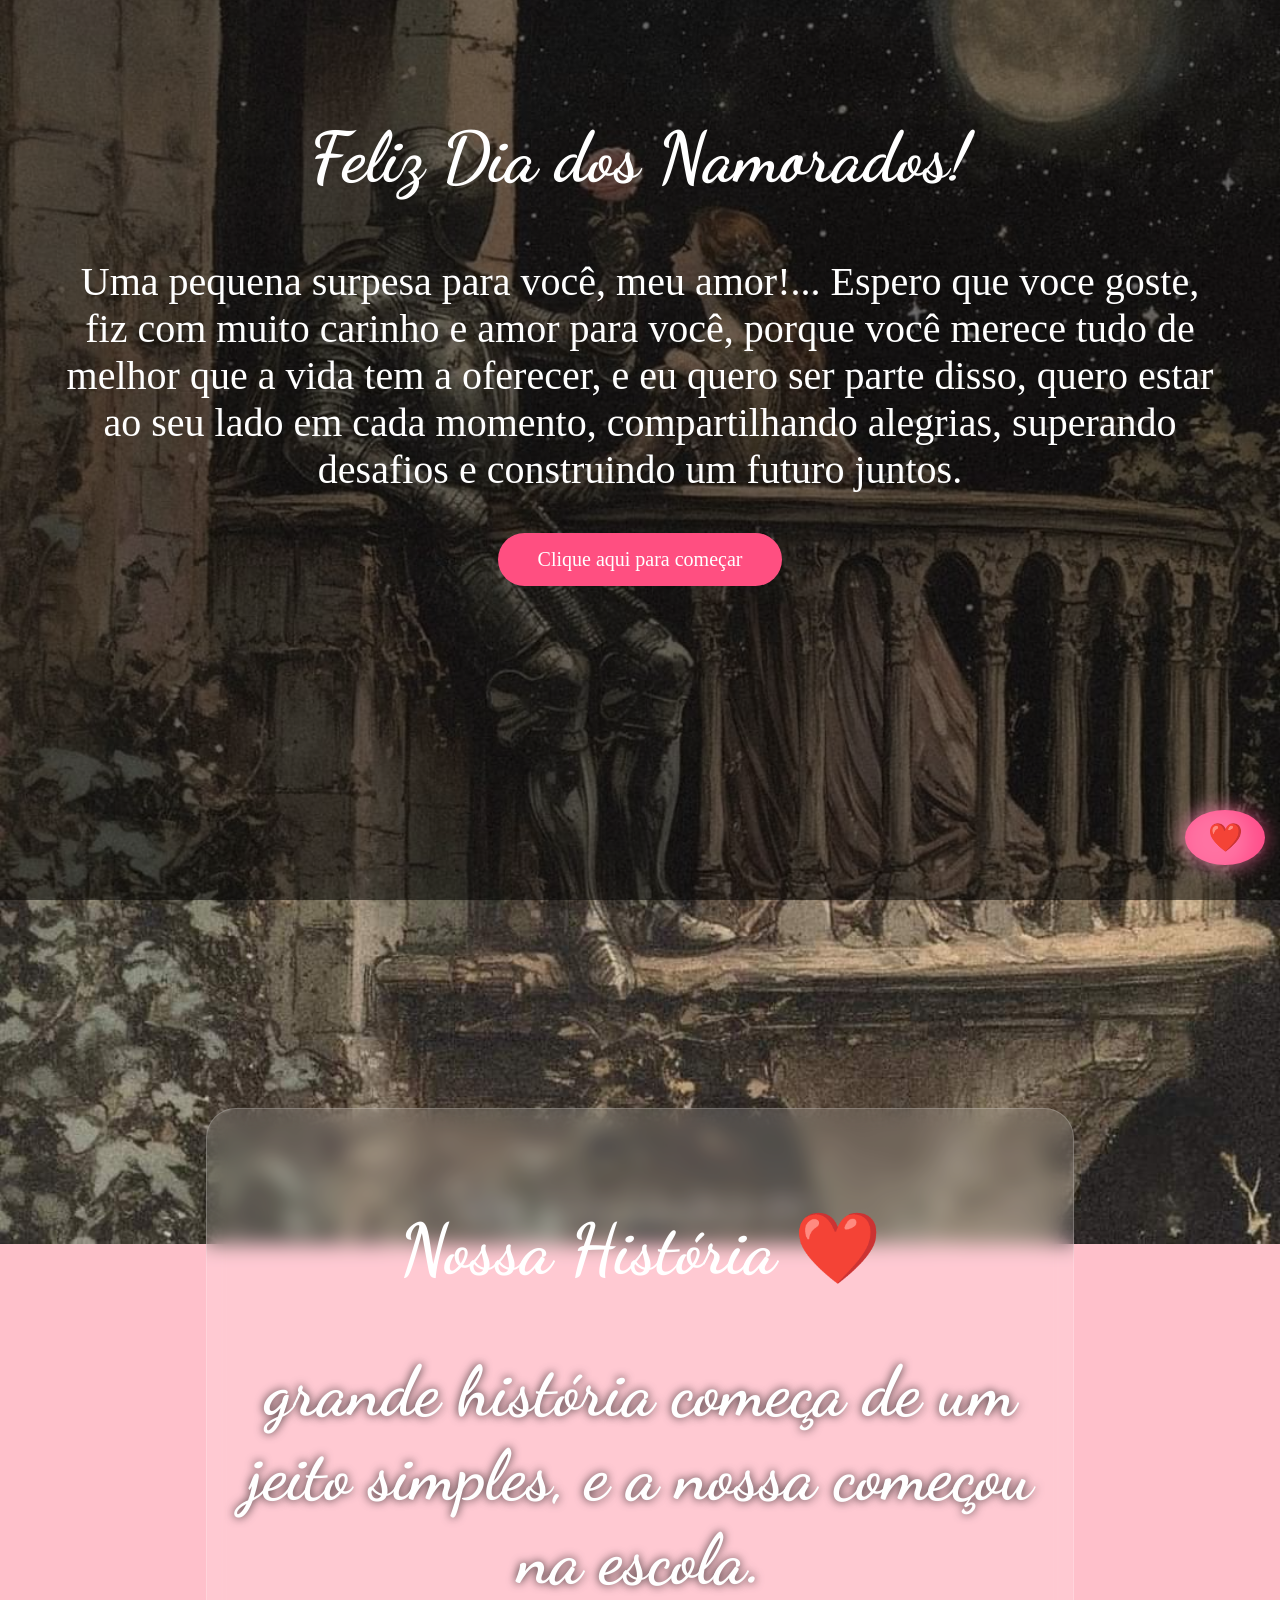
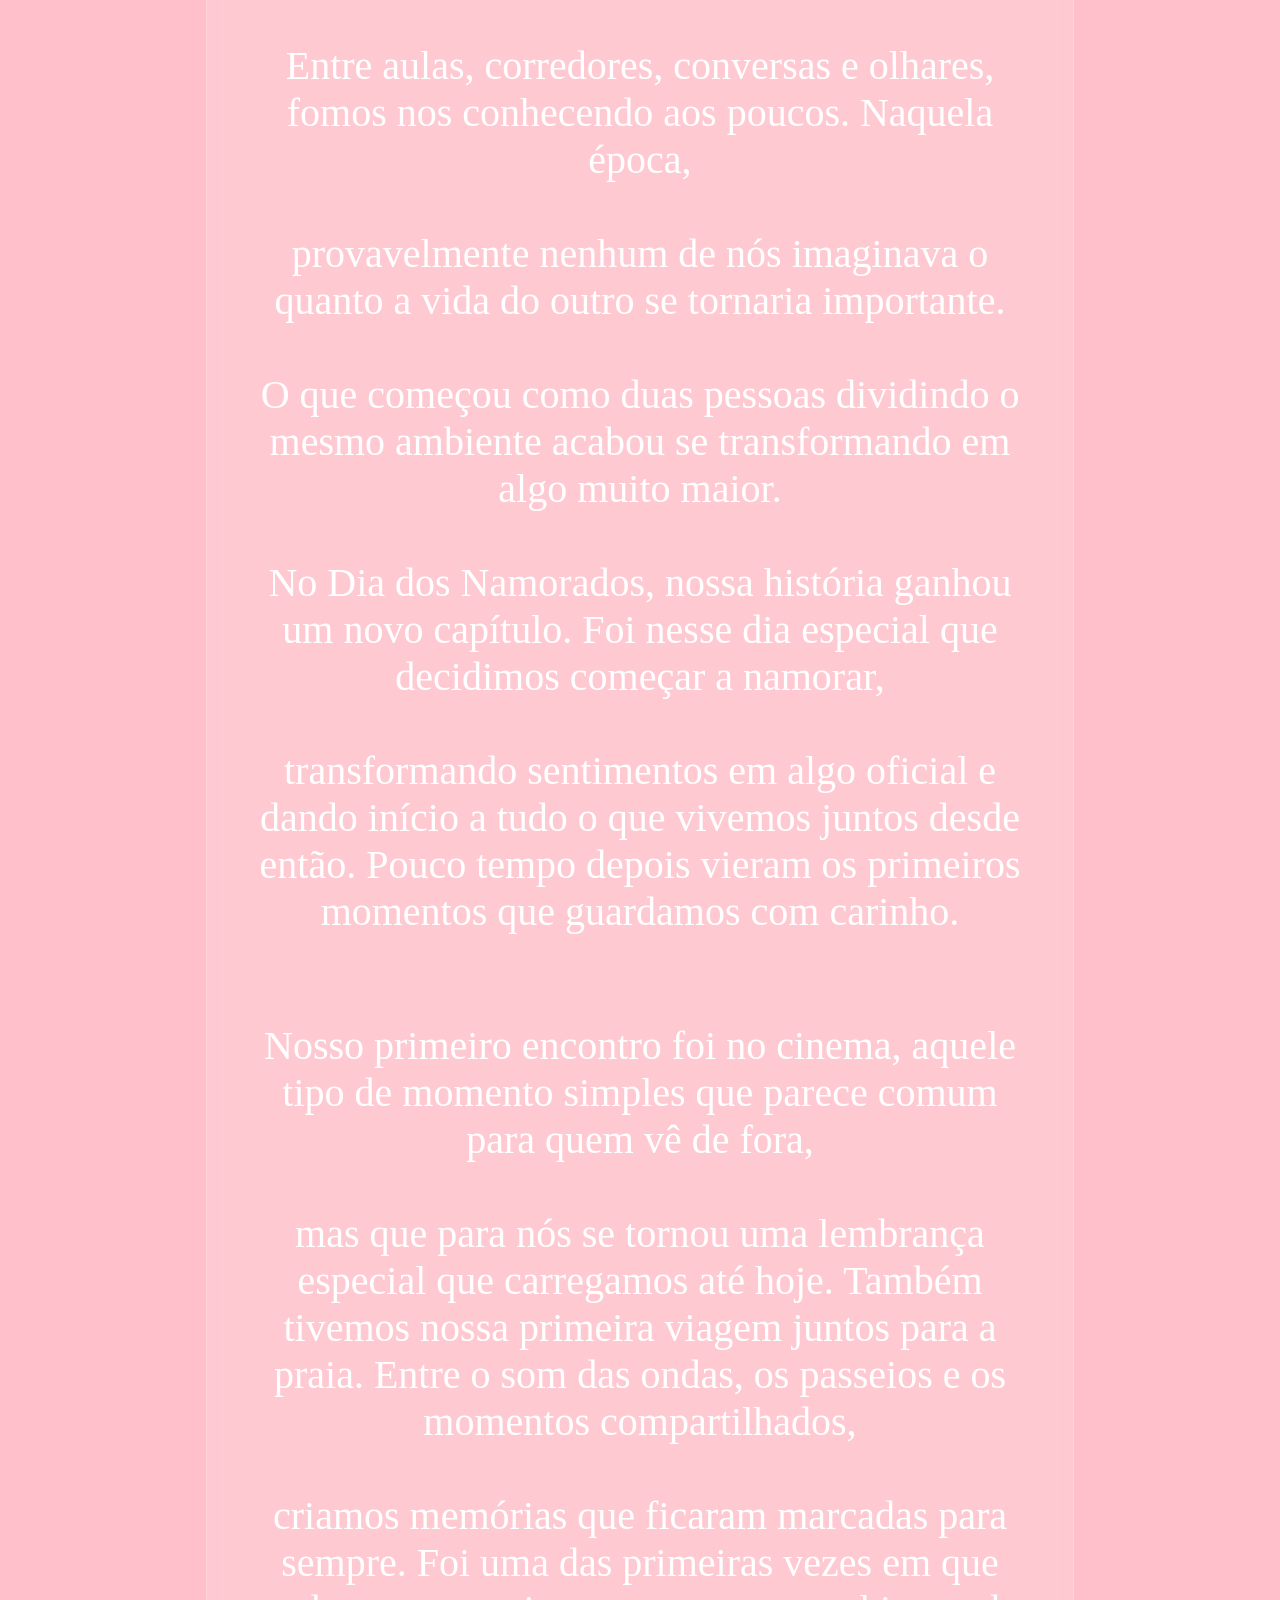
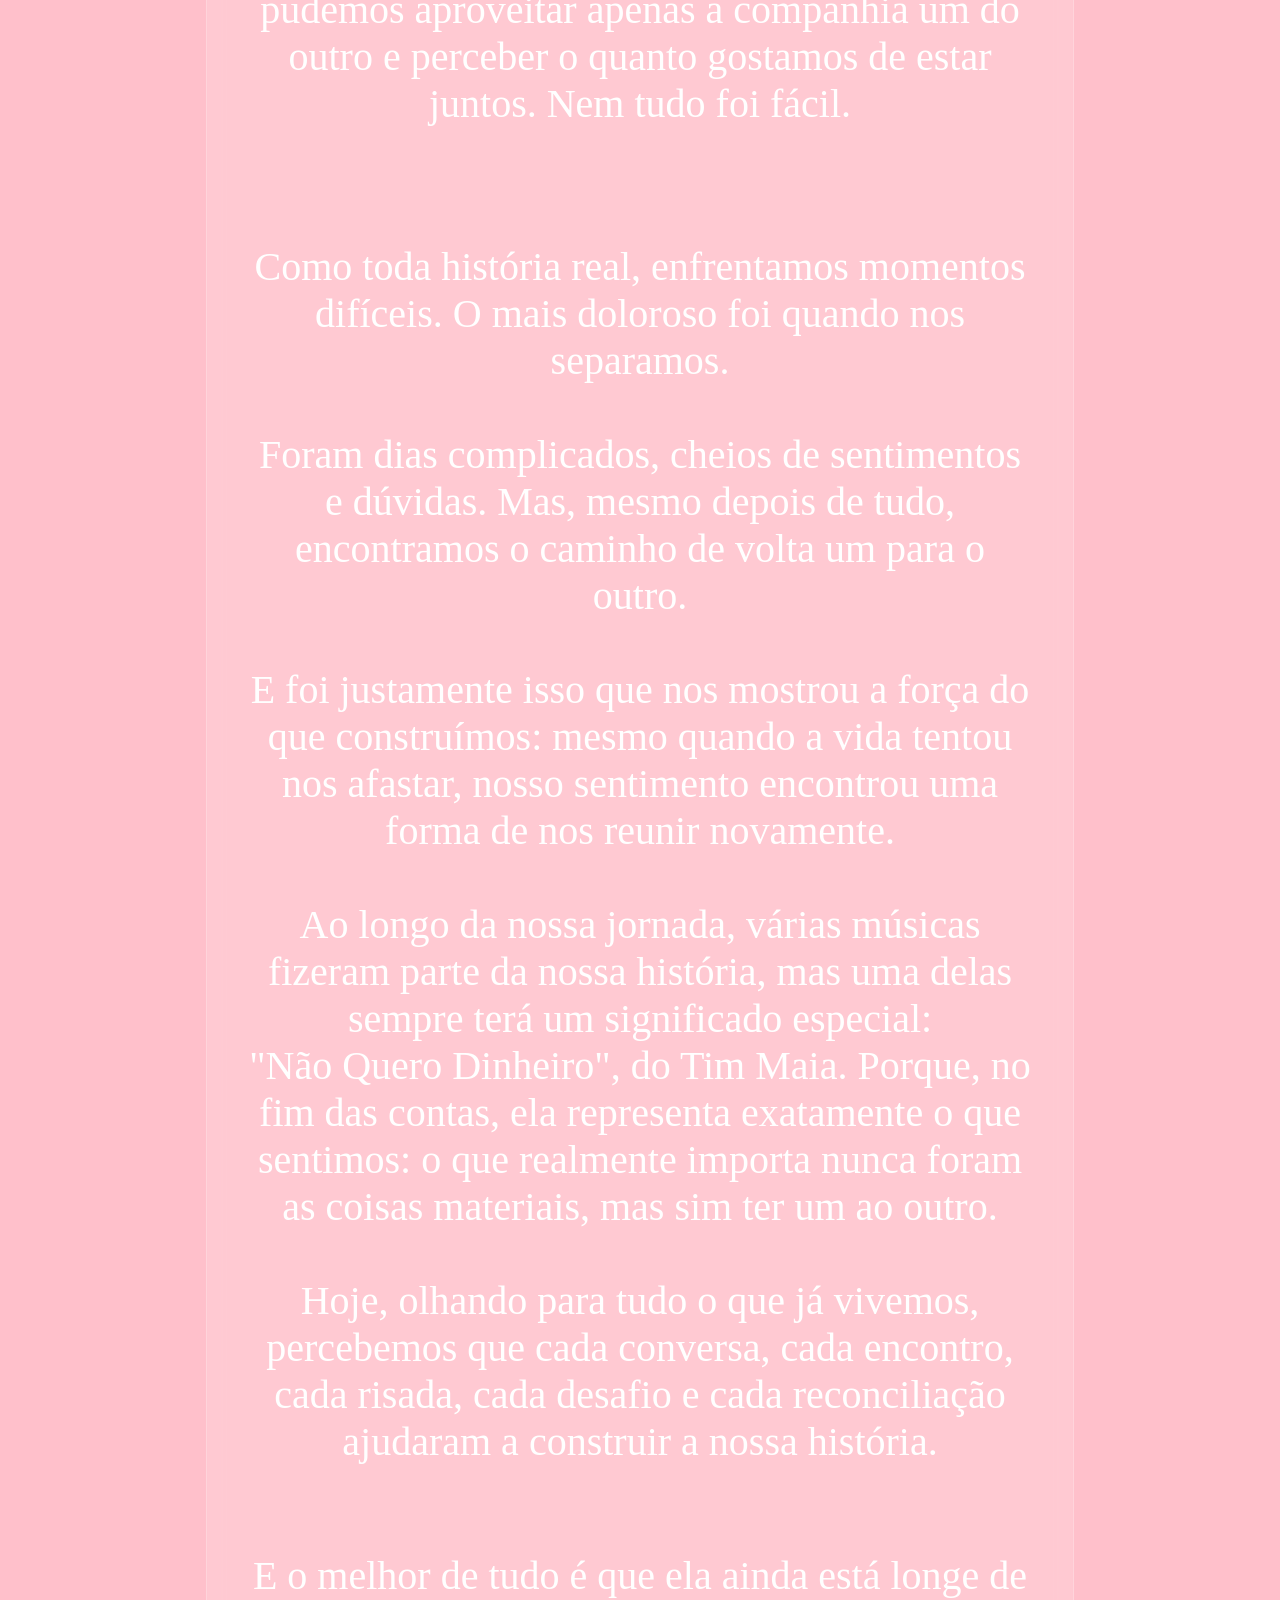
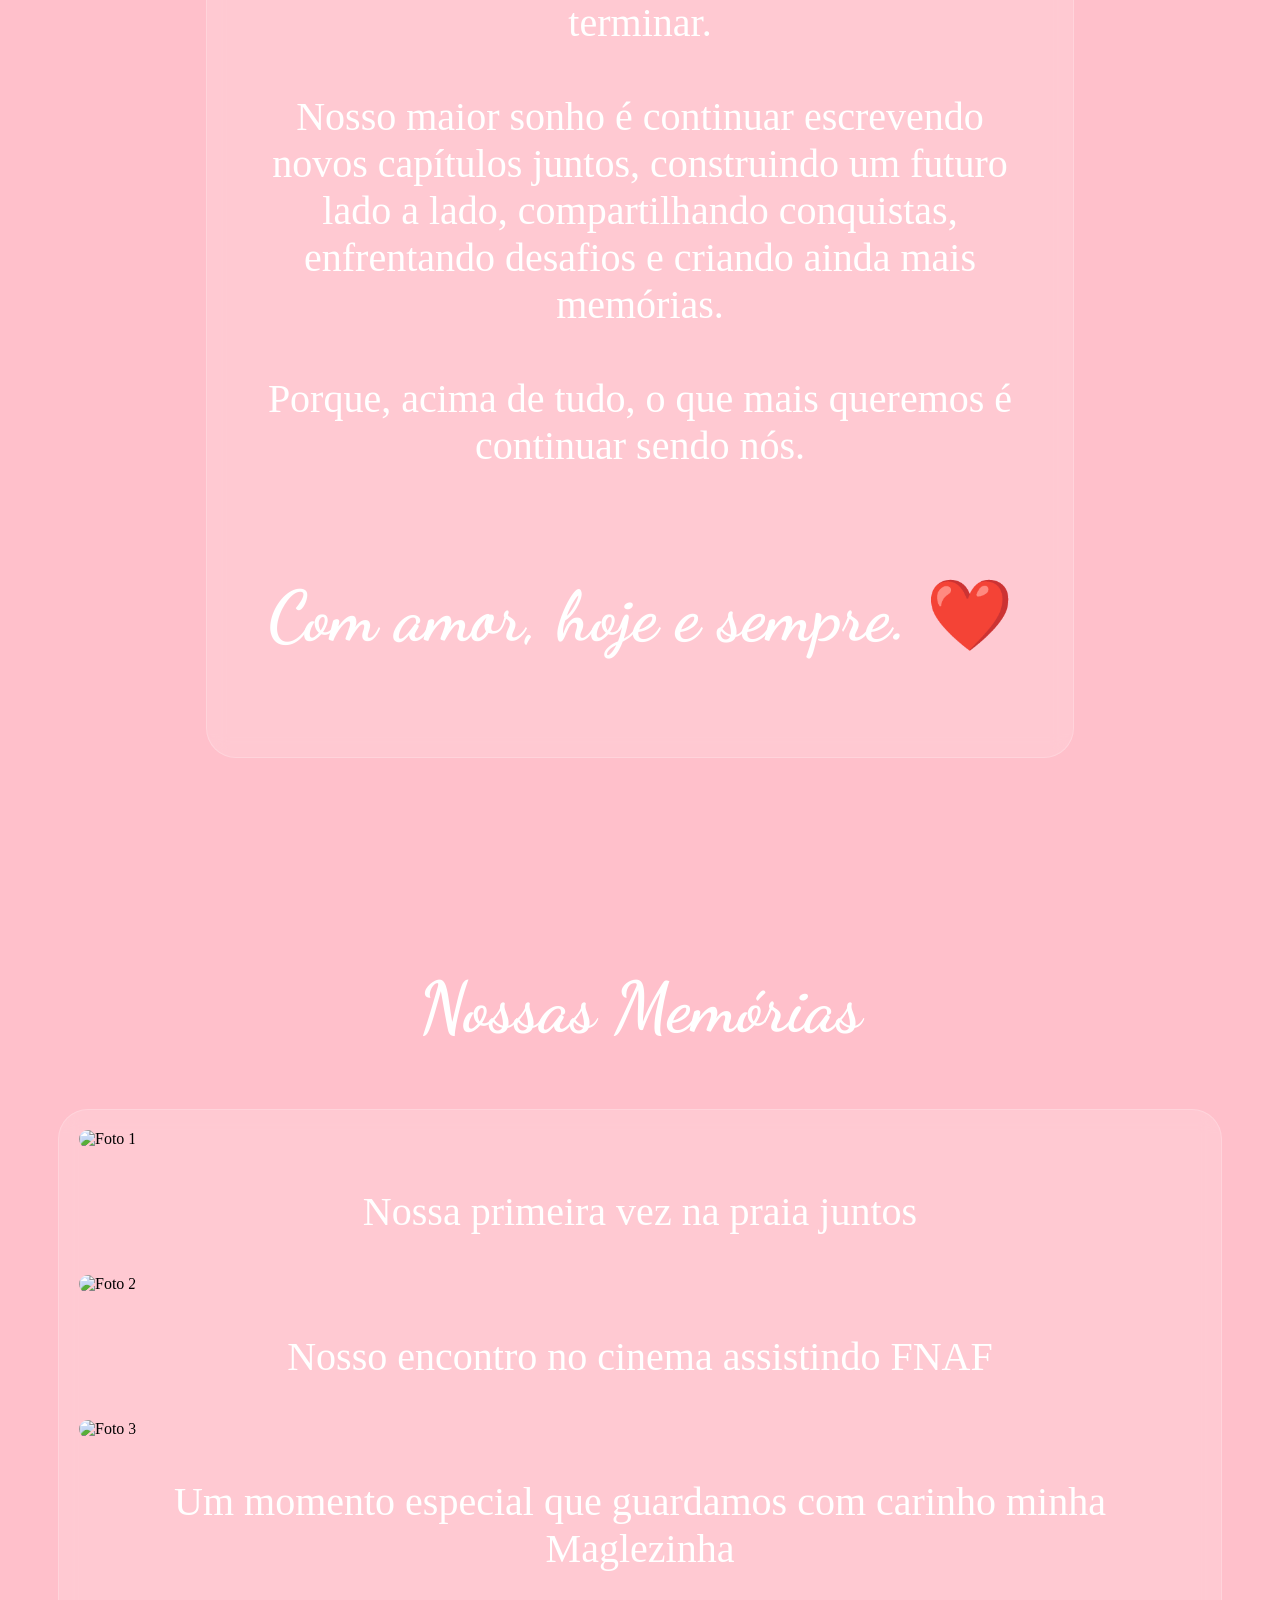
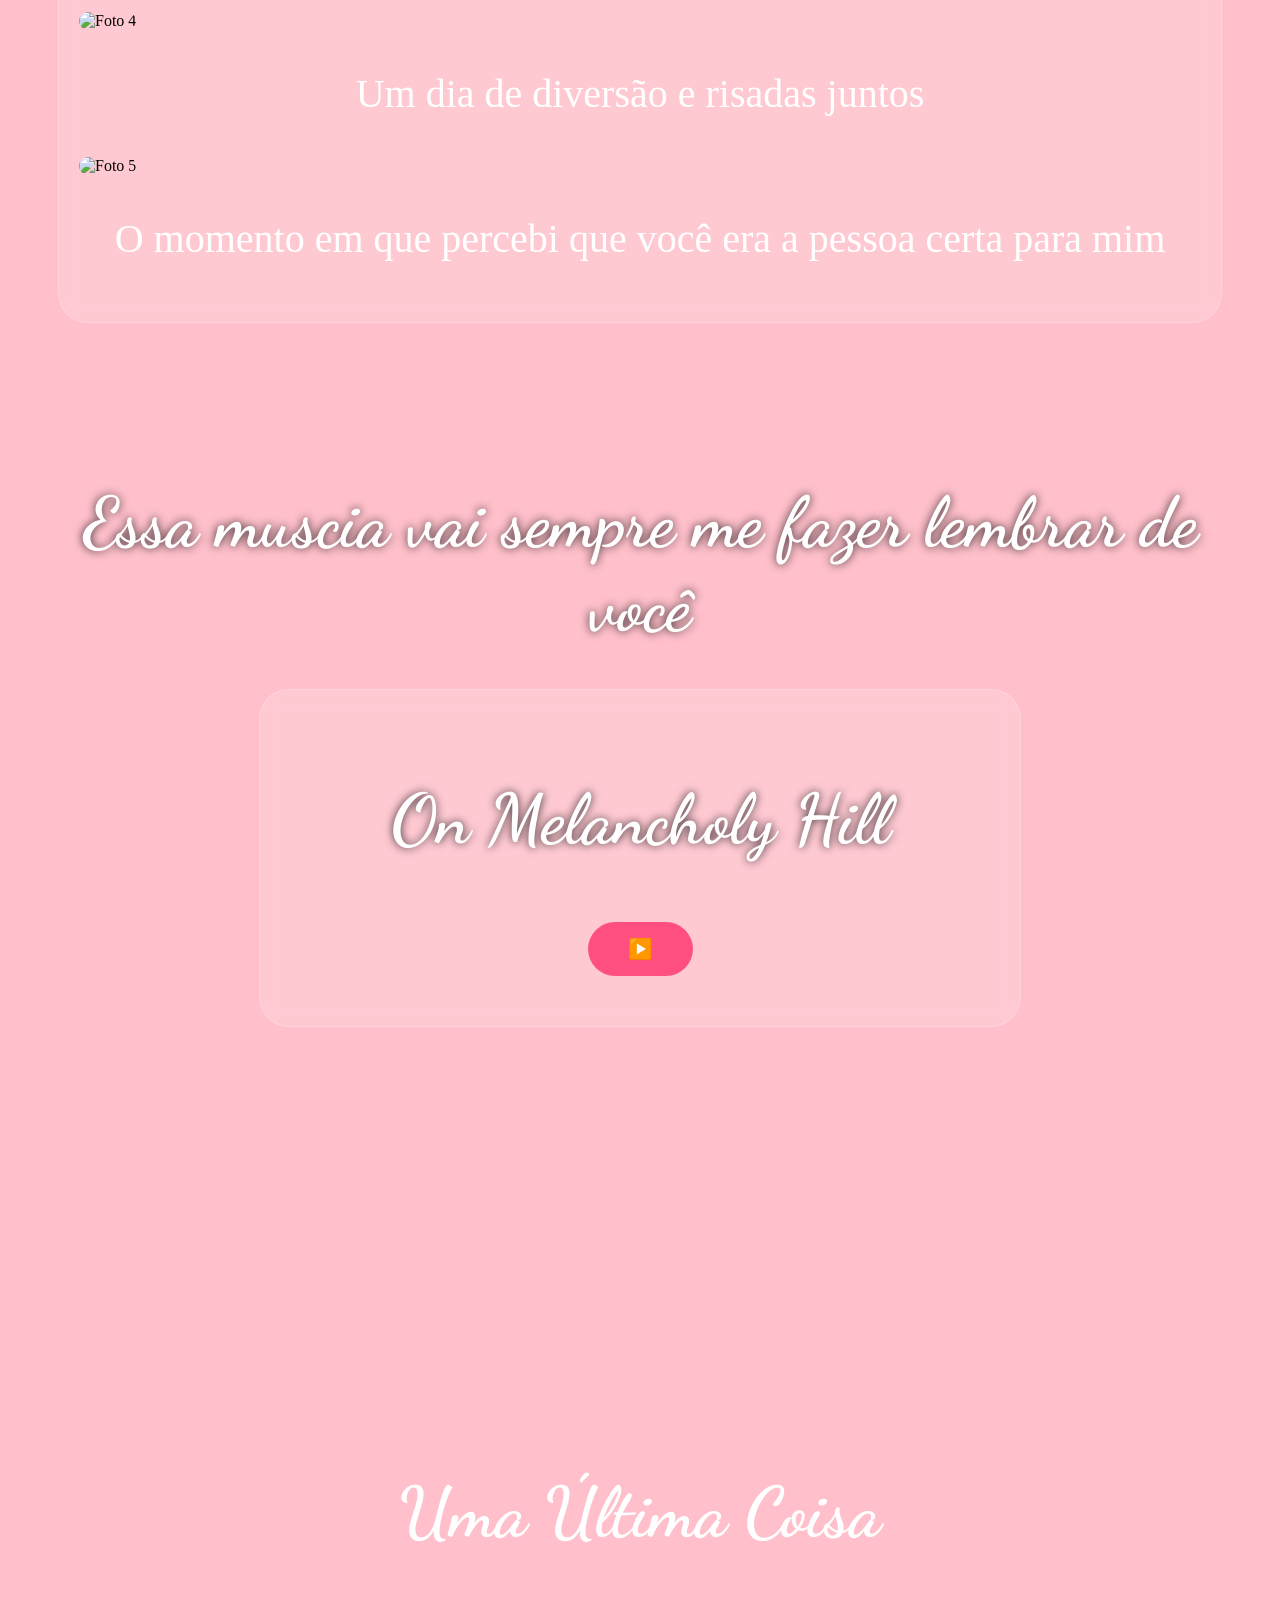
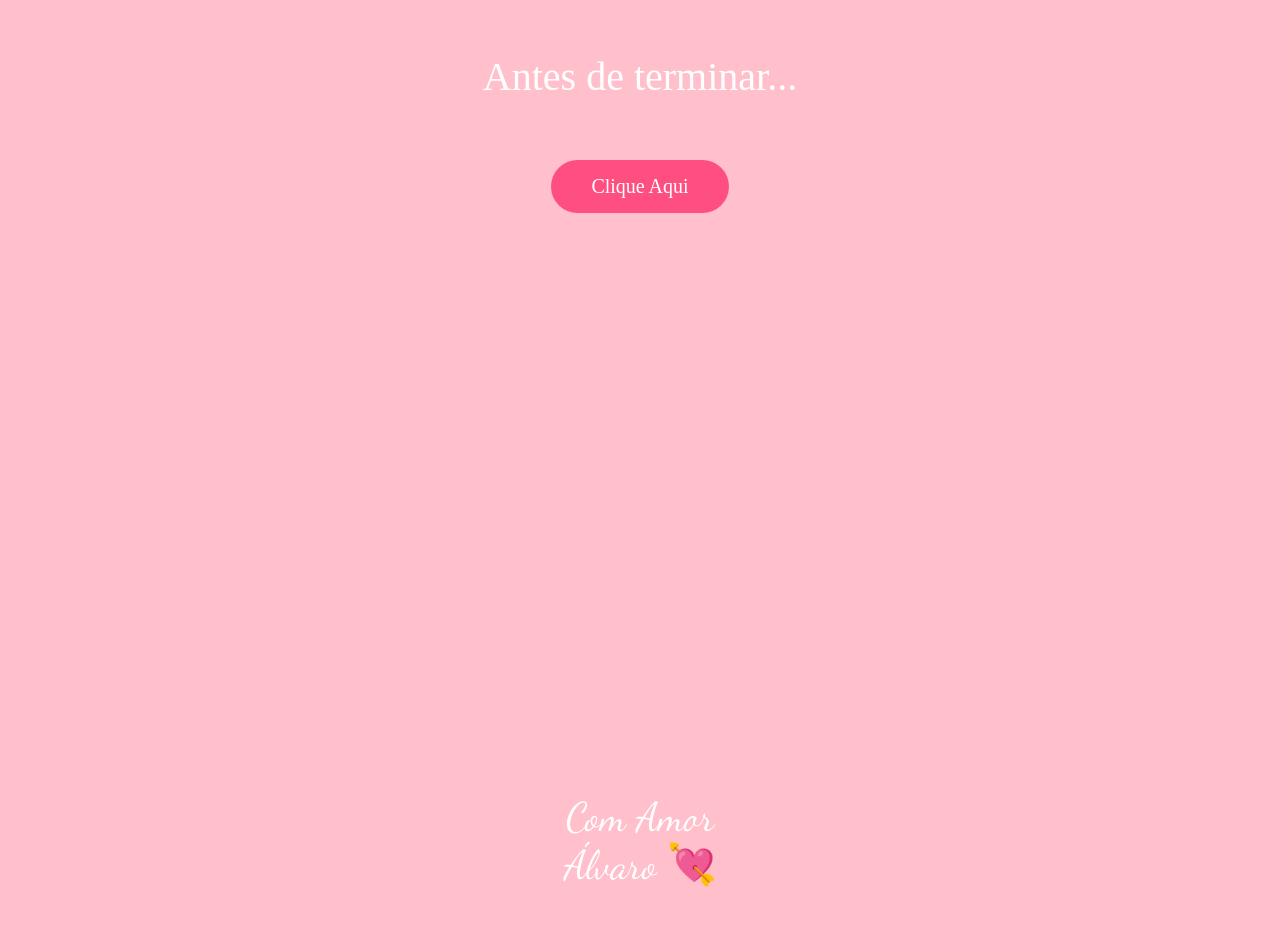
==== index.html @ fc3131b3 "Primeira versão do site" ====
<!DOCTYPE html>
<html lang="pt-BR">
<head>
  <meta charset="UTF-8">
  <meta name="viewport" content="width=device-width, initial-scale=1.0">

  <title>Dia dos Namorados</title>
  <link rel="stylesheet" href="style.css">
  <link href="https://fonts.googleapis.com/css2?family=Dancing+Script:wght@400..700&display=swap" rel="stylesheet">
</head>
<body>
  
  <audio id="musicaPrincipal" loop> 
  <source src="Musicas/Não Quero Dinheiro.mp3" type="audio/mpeg">
</audio>
<section id = "inicio">
  <h1>Feliz Dia dos Namorados!</h1>
  <p>Uma pequena surpesa para você, meu amor!... Espero que voce goste,
     fiz com muito carinho e amor para você, porque você merece tudo de melhor que a vida tem a oferecer,
     e eu quero ser parte disso, quero estar ao seu lado em cada momento, 
    compartilhando alegrias, superando desafios e construindo um futuro juntos.  </p>
    <button onclick = "irHistoria()">Clique aqui para começar</button>

</section>
<section id="historia">
  <div class="caixa-historia">
    <h1>Nossa História ❤️</h1>
    <h2>grande história começa de um jeito simples, e a nossa começou na escola.</h2> 

<p>Entre aulas, corredores, conversas e olhares, fomos nos conhecendo aos poucos. Naquela época,<br><br>
provavelmente nenhum de nós imaginava o quanto a vida do outro se tornaria importante.<br><br>
O que começou como duas pessoas dividindo o mesmo ambiente acabou se transformando em algo muito maior.<br><br>
No Dia dos Namorados, nossa história ganhou um novo capítulo. Foi nesse dia especial que decidimos começar a namorar, <br><br>
transformando sentimentos em algo oficial e dando início a tudo o que vivemos juntos desde então.
Pouco tempo depois vieram os primeiros momentos que guardamos com carinho.<br><br></p>
<p>Nosso primeiro encontro foi no cinema, aquele tipo de momento simples que parece comum para quem vê de fora,<br><br>
mas que para nós se tornou uma lembrança especial que carregamos até hoje.
Também tivemos nossa primeira viagem juntos para a praia. Entre o som das ondas, os passeios e os momentos compartilhados,<br><br>
criamos memórias que ficaram marcadas para sempre. Foi uma das primeiras vezes em que pudemos aproveitar apenas a companhia um do outro e perceber o quanto gostamos de estar juntos.
Nem tudo foi fácil.</p><br><br>
<p>Como toda história real, enfrentamos momentos difíceis. O mais doloroso foi quando nos separamos.<br><br>
Foram dias complicados, cheios de sentimentos e dúvidas. Mas, mesmo depois de tudo, encontramos o caminho de volta um para o outro.<br><br>
E foi justamente isso que nos mostrou a força do que construímos: mesmo quando a vida tentou nos afastar, nosso sentimento encontrou uma forma de nos reunir novamente.<br><br>
Ao longo da nossa jornada, várias músicas fizeram parte da nossa história, mas uma delas sempre terá um significado especial:<br>
"Não Quero Dinheiro", do Tim Maia. Porque, no fim das contas, ela representa exatamente o que sentimos: o que realmente importa nunca foram as coisas materiais, mas sim ter um ao outro.<br><br>
Hoje, olhando para tudo o que já vivemos, percebemos que cada conversa, cada encontro, cada risada, cada desafio e cada reconciliação ajudaram a construir a nossa história.<br><br></p>
<p>
    E o melhor de tudo é que ela ainda está longe de terminar.<br><br>
Nosso maior sonho é continuar escrevendo novos capítulos juntos, construindo um futuro lado a lado, compartilhando conquistas, enfrentando desafios e criando ainda mais memórias.<br><br>
Porque, acima de tudo, o que mais queremos é continuar sendo nós.<br><br>
</p>

<h1>Com amor, hoje e sempre. ❤️</h1>
</div>
</section>
<section id="galeria">
      <h1>Nossas Memórias</h1>
    <div class="foto">
        
        <img src="Fotos/fotos (24).jpg" alt="Foto 1">
        <p>Nossa primeira vez na praia juntos</p>
        <img src="Fotos/fotos (8).jpg" alt="Foto 2">
        <p>Nosso encontro no cinema assistindo FNAF</p>
        <img src="Fotos/fotos (2).jpg" alt="Foto 3">
        <p>Um momento especial que guardamos com carinho minha Maglezinha</p>
        <img src="Fotos/fotos (15).jpg" alt="Foto 4">
        <p>Um dia de diversão e risadas juntos</p>
        <img src="Fotos/fotos (11).jpg" alt="Foto 5">
        <p>O momento em que percebi que você era a pessoa certa para mim</p>
    </div>
</section>
<section id="musicas">
  <div class="musicas">
    
<h2>Essa muscia vai sempre me fazer lembrar de você</h2>
<div class="player">
  <h2>On Melancholy Hill</h2>

  <audio id = "musicaSecundaria">
    <source src="Musicas/On Melancholy Hill .mp3" type = "audio/mpeg">
  </audio>
  <button onclick="playPause()"
  id="btn">▶️</button>

  </div>
</section>
<section id = "surpresa">
  <h1>Uma Última Coisa</h1>
  <p>Antes de terminar...</p>
  <button onclick="MostrarCarta()">Clique Aqui
  </button>
  <div id="carta" style="display:none;">
    <div id="foto">
      <img src="Fotos/fotos (20).jpg" alt="Foto Especial">
    </div>
    <h2>Para o amor da minha vida ❤️</h2>
   <p id = "textoDigitando"></p>
  </div>
</section>
<button id = "voltarTopo" onclick="voltarAoTopo()">
  ❤️
</button>
<p class="assinatura">
  Com Amor<br>
  Álvaro 💘
</p>




























 <script>

function playPause(){

  const principal =
        document.getElementById("musicaPrincipal");

    const audio =
        document.getElementById("musicaSecundaria");

    const btn =
        document.getElementById("btn");

    if(audio.paused){
      principal.pause();
      audio.currentTime = 0;
      audio.play();
      btn.innerHTML = "⏸";
    }

    else{

      audio.pause();
      principal.play();
      btn.innerHTML = "▶";

    

    }
  }
document
.getElementById("musicaSecundaria")
.addEventListener("ended", function(){

    document
    .getElementById("musicaPrincipal")
    .play();

    document
    .getElementById("btn")
    .innerHTML = "▶";

});

function MostrarCarta() {
 document.getElementById("carta").style.display ="block";
 escreverTexto()
}
function irHistoria() {
  document.getElementById("historia").scrollIntoView({ behavior: 'smooth' });
  document.getElementById('musicaPrincipal').play();
}

function voltarAoTopo()
{
  window.scrollTo({
    top:0,
    bahavior:"smooth"
  });
}

const mensagem = `
Eu te amo mais do que palavras podem expressar,

e sou grato por cada momento que compartilhamos juntos.

Você é a melhor coisa que já me aconteceu,

e eu mal posso esperar para continuar construindo nossa história juntos.

Feliz Dia dos Namorados, meu amor! ❤️

E se eu pudesse escolher novamente,

eu escolheria você todas as vezes. ❤️
`;

function escreverTexto()
{
  const texto = document.getElementById("textoDigitando");
  texto.innerHTML = "";

  let i = 0;
  const efeito = setInterval(() =>
  {
    texto.innerHTML += mensagem.charAt(i);
    i++
    if(i >= mensagem.length)
    {
      clearInterval(efeito)
    }
  }, 70);
}

</script>


</body>
</html>
---- style.css ----
body
{
    background-color: pink;
    background-image: linear-gradient(rgba(0,0,0,0.55),rgba(0,0,0,0.55)), url("Fotos/fundo.jpg");
    background-size:cover;
    background-position: center;
    background-repeat: no-repeat;
    background-attachment: fixed;
    min-height: 100vh;
    display: flex;
    justify-content: center;
    align-items: center;
    flex-direction: column;
     overflow-x: hidden;
    
    
}
h1
{
    color: rgb(255, 255, 255);
  font-size: 60px;
  text-align: center;
   font-family: "Dancing Script", cursive;
    font-size: 70px;

}
h2
{
    color: rgb(255, 255, 255);
  font-size: 50px;
  text-align: center;
  margin-bottom: 40px;
  text-shadow: 0 0 10px rgba(0, 0, 0, 0.8);
       font-family: "Dancing Script", cursive;
    font-size: 70px;

}
p
{
      color: rgb(255, 255, 255);
  font-size: 40px;
  text-align: center; 
       font-family: Georgia, serif;

}
button
{
    padding: 15px 40px;
    border: none;
    border-radius: 30px;
    background:#ff4f81;
    color: white;
    font-size: 20px;
    cursor: pointer;
     font-family: "Pacifico", cursive;
}
button:hover
{
    transform: scale(1.1);
}
.galeria
{
display: flex;
flex-wrap: wrap;
justify-content: center;
gap: 30px;
}
.foto
{
background:rgba(255, 255, 255, 0.15);
backdrop-filter: blur(10px);
-webkit-backdrop-filter: blur(10px);
padding: 20px;
border-radius: 30px;
border: 1px solid rgba(255, 255, 255, 0.2);
box-shadow: 0 8px 32px rgba (255, 255, 255, 0.2);
}
.foto img
{
width: 100%;
border-radius: 35px;
transition: 0.3s;
}
.foto:hover
{
    transition: 0.7s;
    background:rgba(255, 255, 255, 0.25);
}
section
{
min-height: 100vh;
padding: 50px;
}
.player
{
    display: flex;
    flex-direction: column;
    align-items: center;
    width: 80%;
    max-width: 700px;
    margin: 0 auto;
    padding: 30px;
    border-radius: 30px;
    background:rgba(255, 255, 255, 0.15);
    backdrop-filter: blur(10px);
    border: 1px solid rgba(255, 255, 255, 0.2);
    text-align: center;
}
.player button {
    margin-top: 20px;
}
#carta
{
    margin-top: 30px;
    padding: 40px;
    width: 80%;
    max-width: 900px;
    background:rgba(255, 255, 255, 0.15);
    backdrop-filter: blur(10px);
    border: 1px solid rgba(255, 255, 255, 0.2);
}
#foto img
{
    width: 100%;
    height: auto;
    border-radius: 20px;
display: flex;
justify-content: center;
margin-bottom: 30px;
}
#foto
{
object-fit: cover;
border-radius: 20px;
box-shadow: 0 8px 25px rgba(0, 0, 0, 0.4);
}
#surpresa
{
    display: flex;
    flex-direction: column;
    align-items: center;
    width: 80%;
   max-width: 900px;
   padding: 40px;
   border-radius: 30px;
}
#surpresa button
{
    margin-top: 20px;
}
button
{
   display:block;
   margin: 20px auto;
   padding:15px 40px;
   border:none;
   border-radius:30px;
   cursor:pointer;
}
#carta
{
    text-align: center;
  
}

.caixa-historia
{
   width: 80%;
   max-width: 900px;
   padding: 40px;
   border-radius: 30px;
   background:rgba(255, 255, 255, 0.15);
   backdrop-filter: blur(10px);
    border: 1px solid rgba(255, 255, 255, 0.2);
    text-align: center;
    margin: 50px auto;
}
#carta p
{
    font-size: 22px;
    line-height: 1.8;
    word-break: normal;
}

#voltarTopo{
 position: fixed;

    right: 15px;
    bottom: 15px;

    width: 55px;
    height: 55px;

    display: flex;
    justify-content: center;
    align-items: center;

    border: none;
    border-radius: 50%;

    background: #ff4f8b;

    color: white;

    font-size: 28px;

    cursor: pointer;

    z-index: 9999;

    box-shadow: 0 0 20px rgba(255,79,139,.7);

    transition: all .3s ease;

    animation: flutuar 2s ease-in-out infinite;
}
#voltarTopo:hover
{
    transform: scale(1.15);
    box-shadow: 0 0 35px rgba(255,79, 139, 0.9);
}
#voltarTopo::before
{
    content:"";
    position: absolute;
    top: -5px;
    left: -5px;
    width: 70px;
    height: 70px;
    inset: -5px;
    border-radius: 50%;
    background: rgba(255, 255, 255, 0.2);
    filter: blur(10px);
    animation: pulse 2s infinite;
    overflow: visible;
    z-index: -1;
}

.assinatura
{
    margin-top: 40px;
    font-size: -32px;
    font-family: 'Dancing Script', cursive;
}
















@keyframes flutuar
{
0%
{
    transform:translateY(0px);
}    
50%
{
transform:translateY(-8px) ;
}
100%
{
    transform: translateY(0px);
}
}
@keyframes pulse 
{
    0%
    {
        transform: scale(1);
        opacity: 0.7;
    }
    100%
    {
        transform: scale(1.6);
        opacity: 0;
    }
}
@media (max-width: 768px) 
{
 #voltarTopo
 {
    width: 50px;
    height: 50px;
    font-size: 22px;
    right: 10px;
    bottom: 10px;
 }   
}
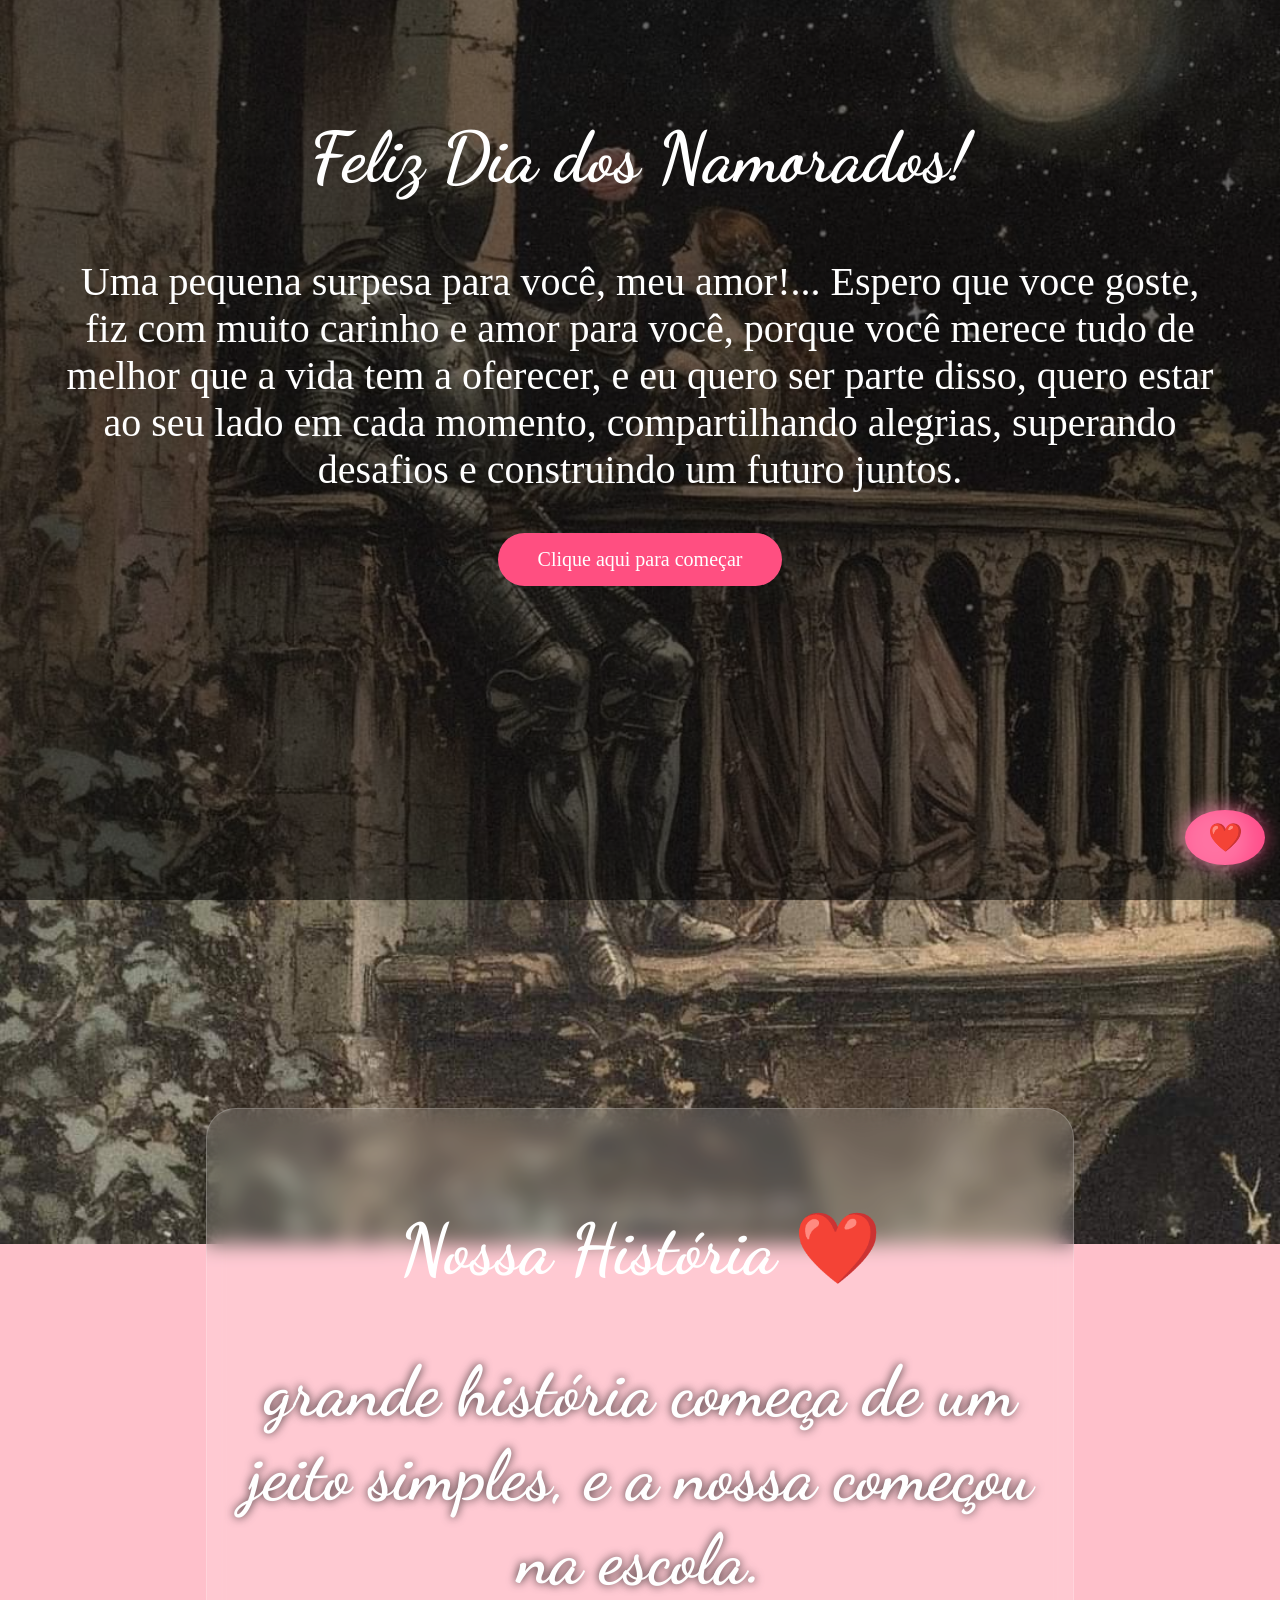
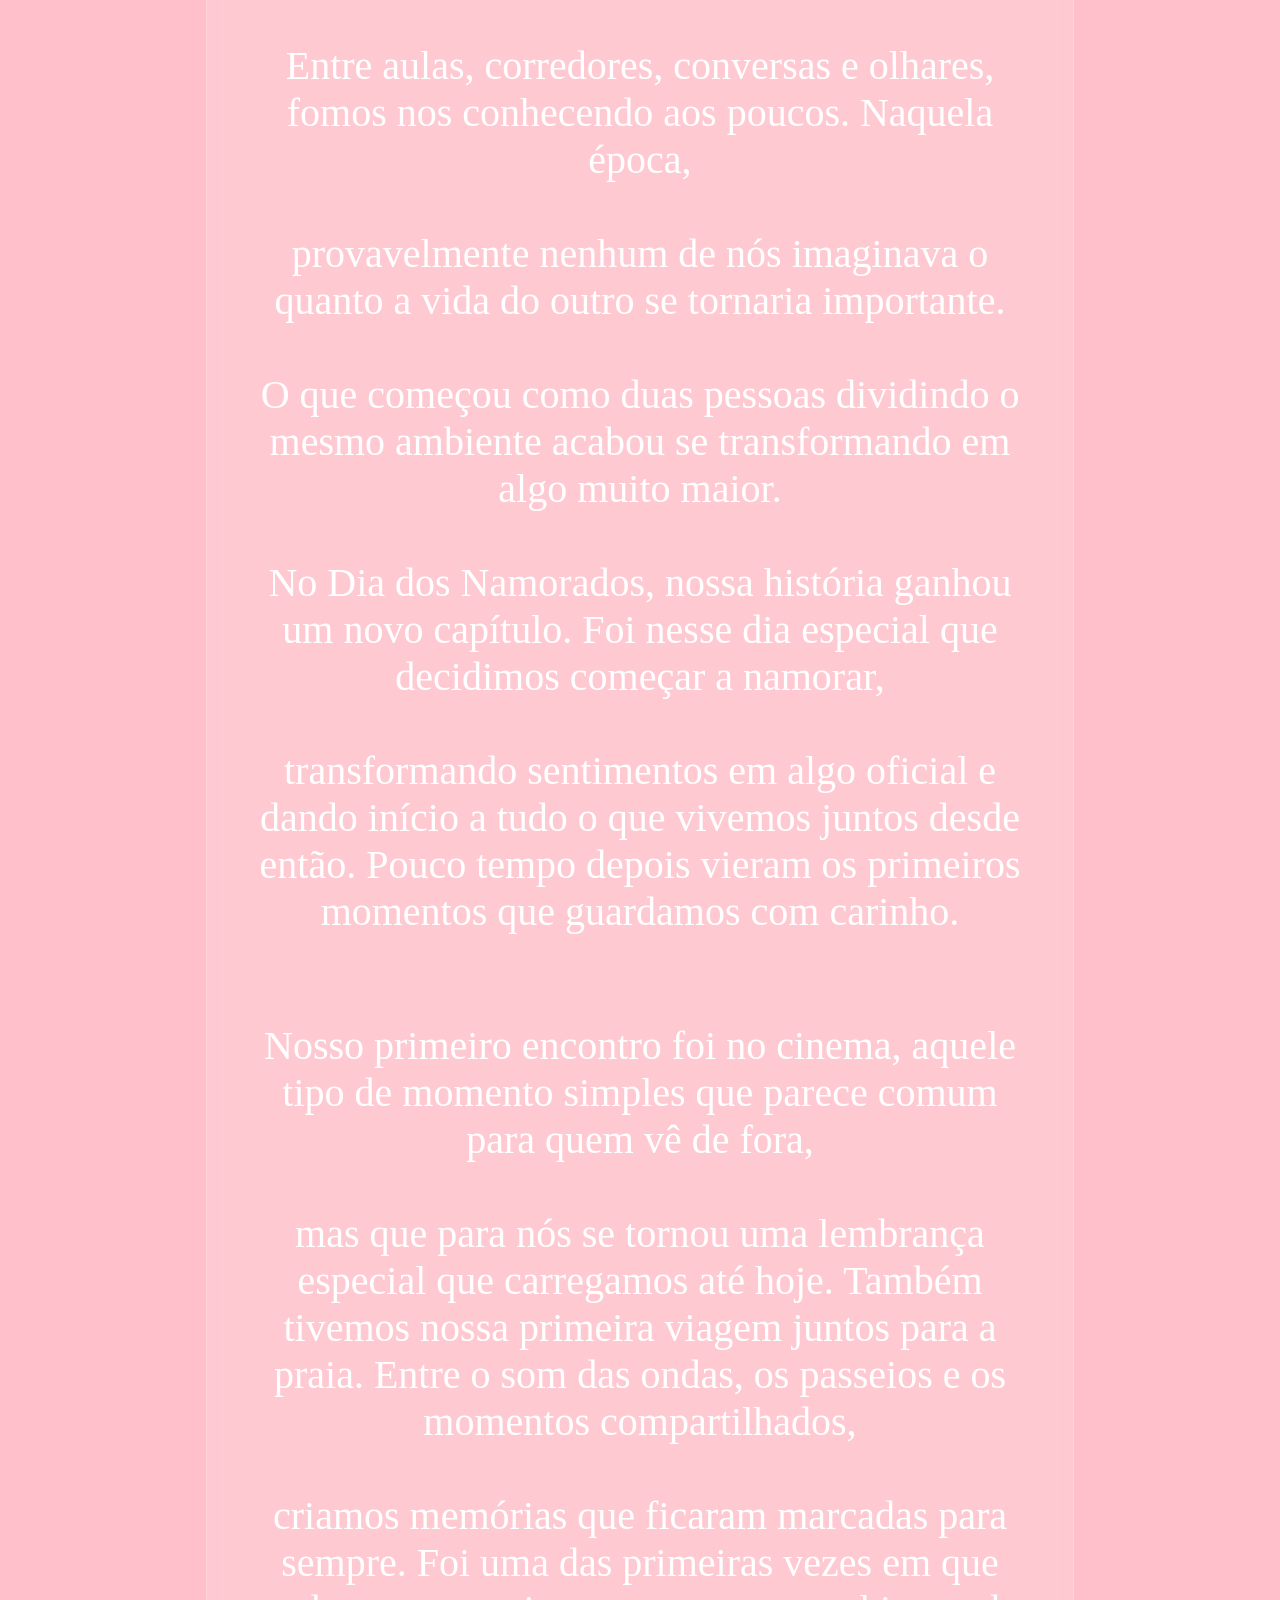
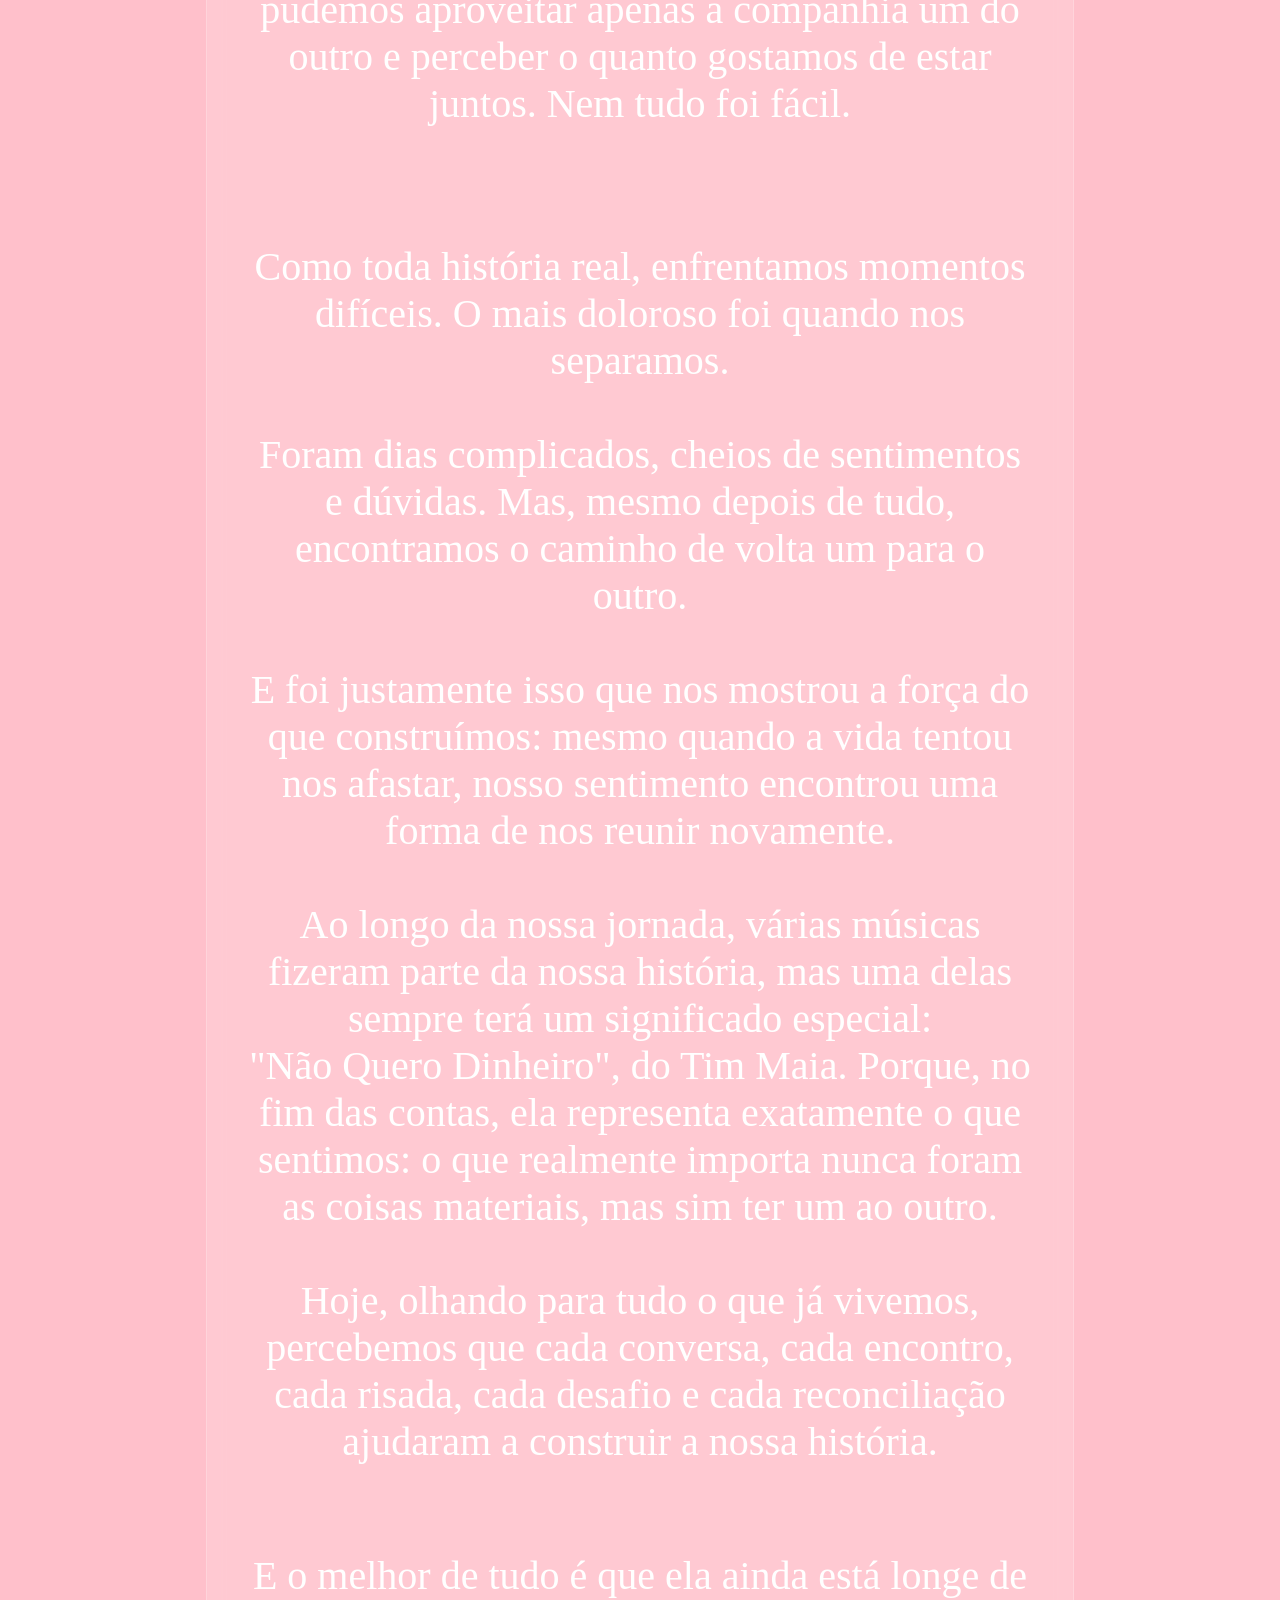
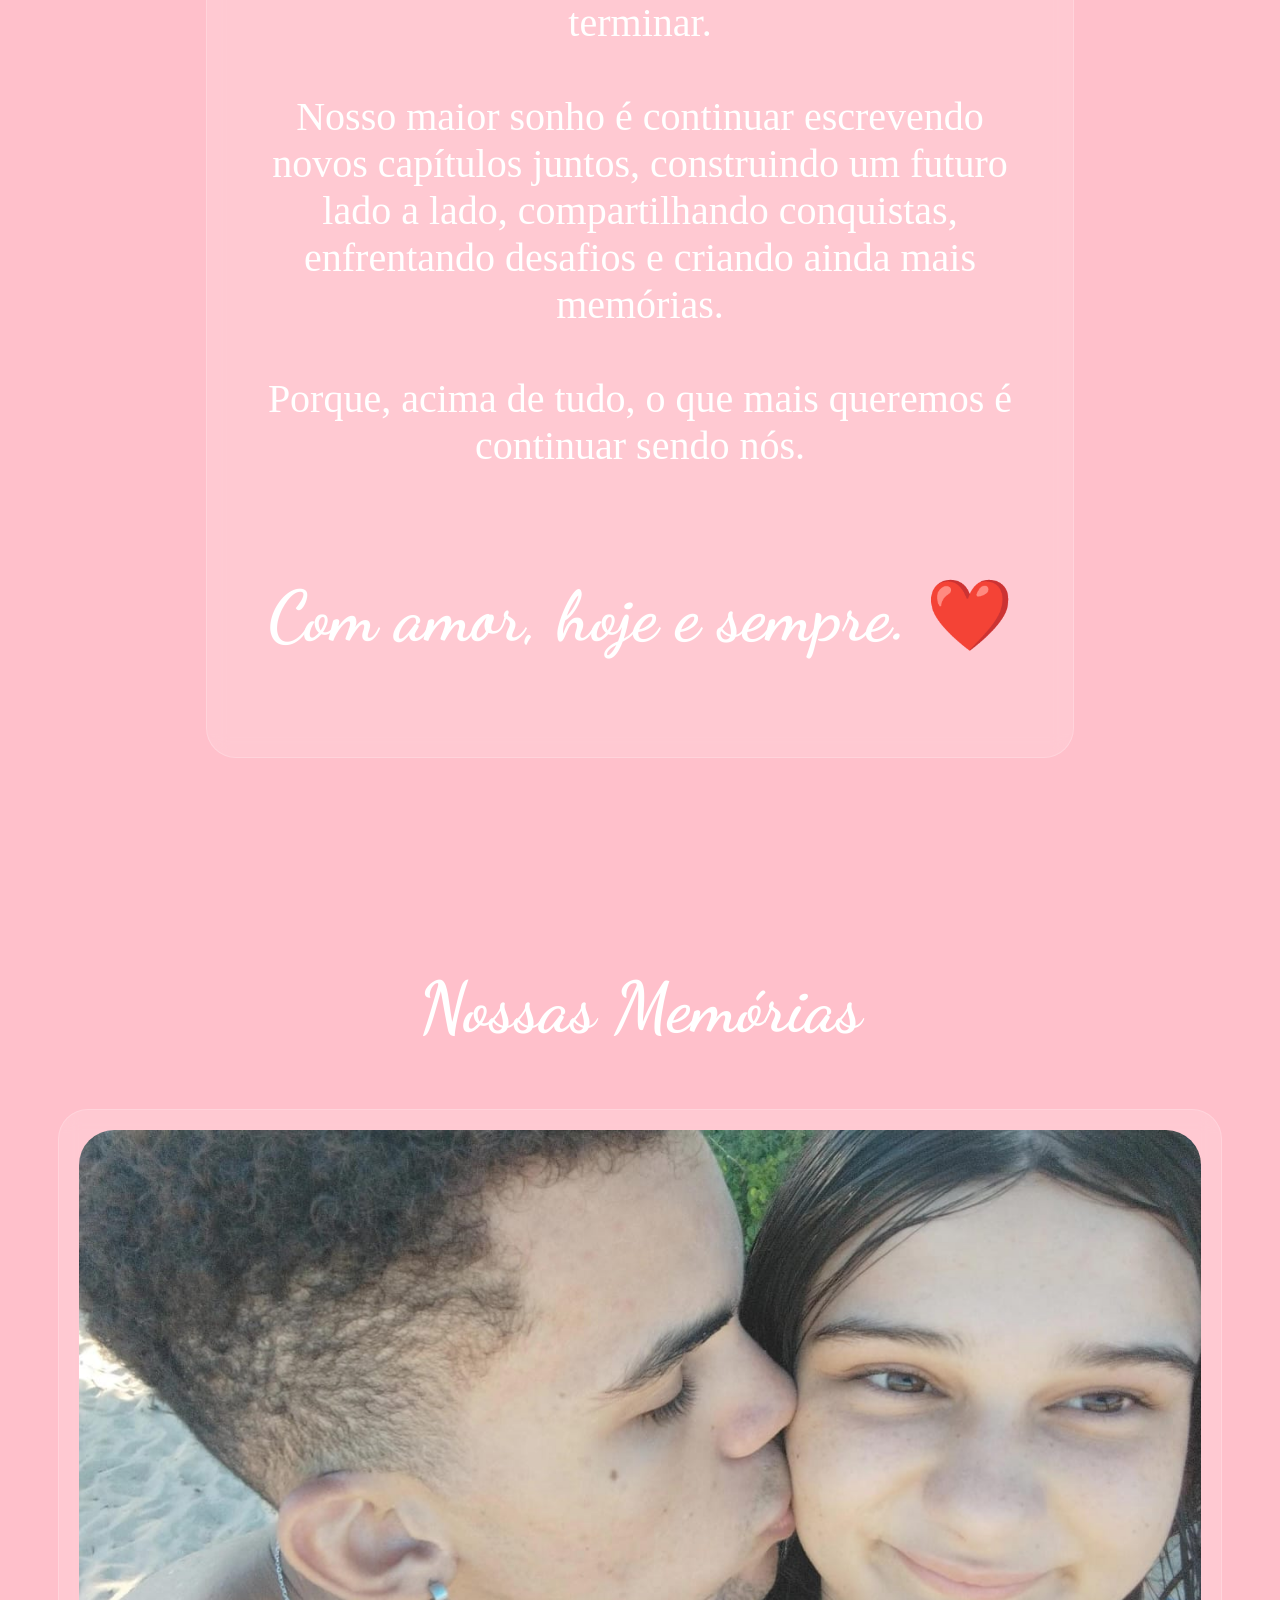
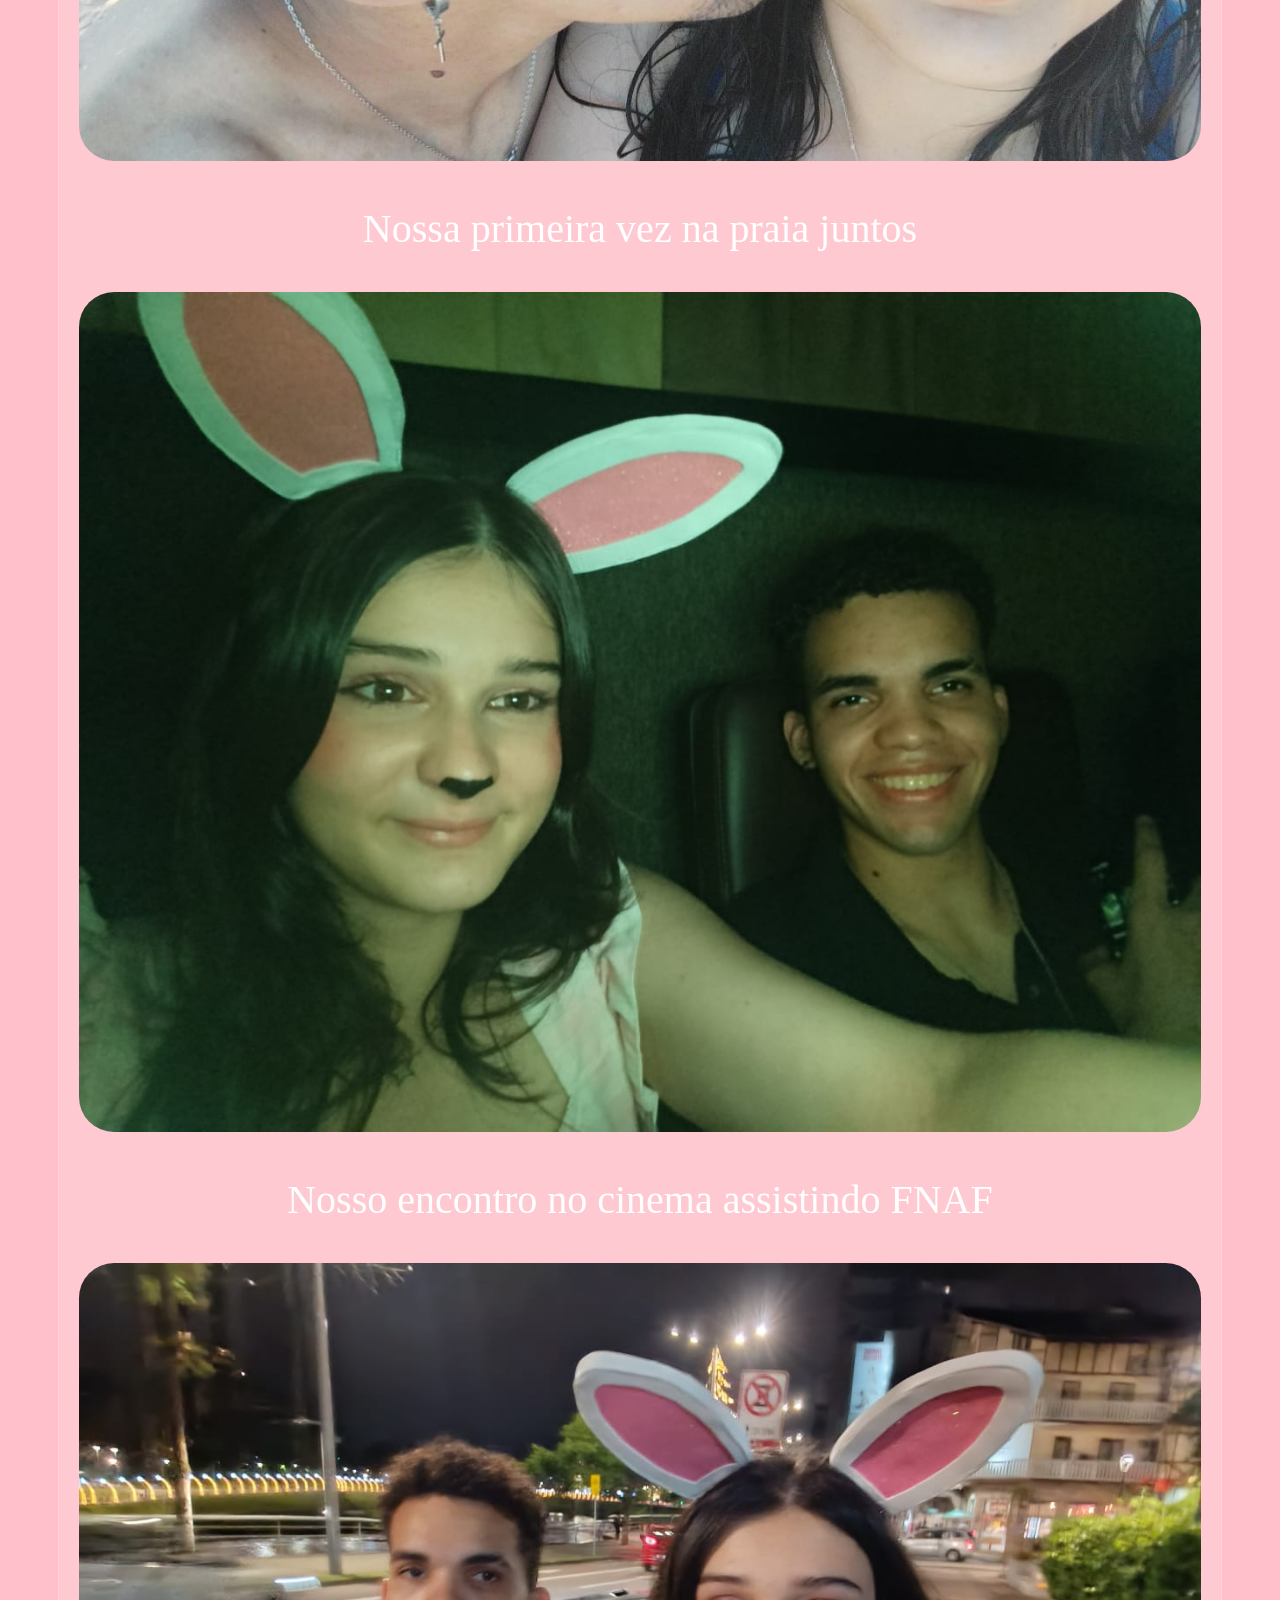
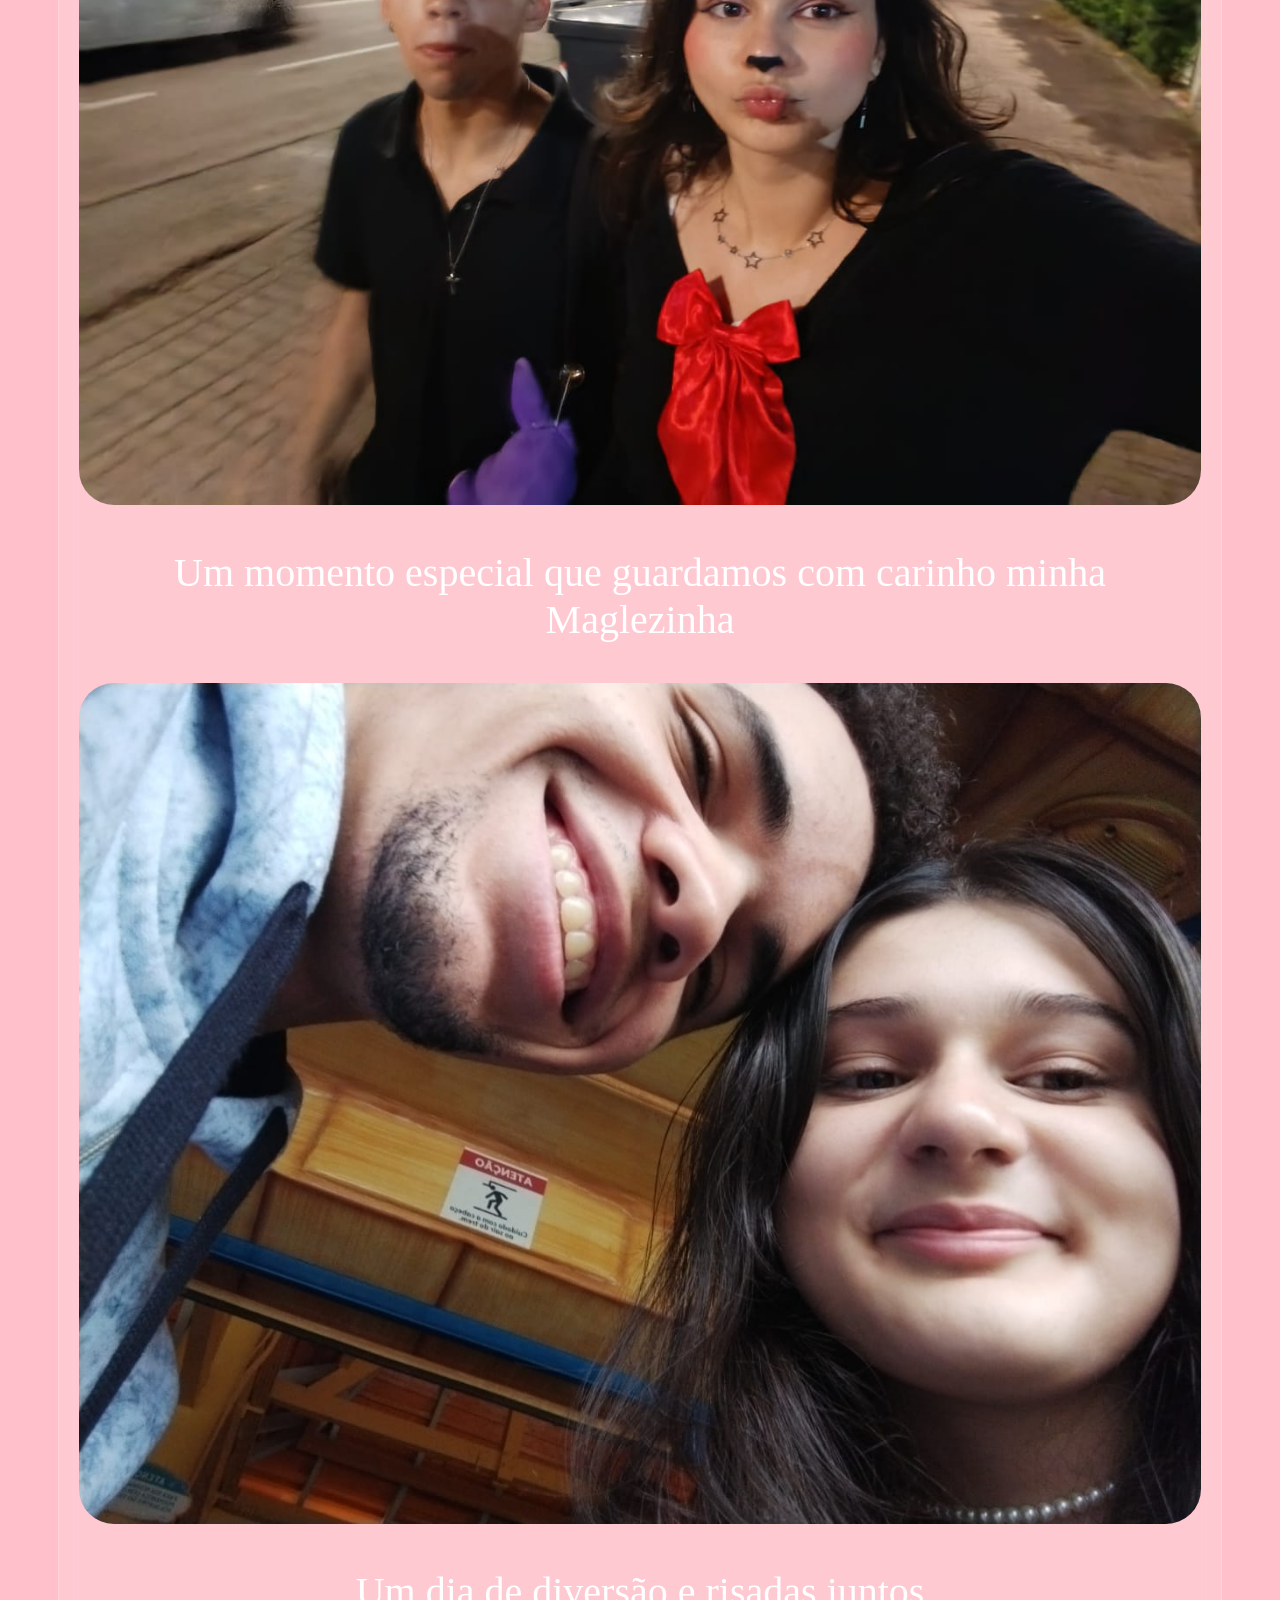
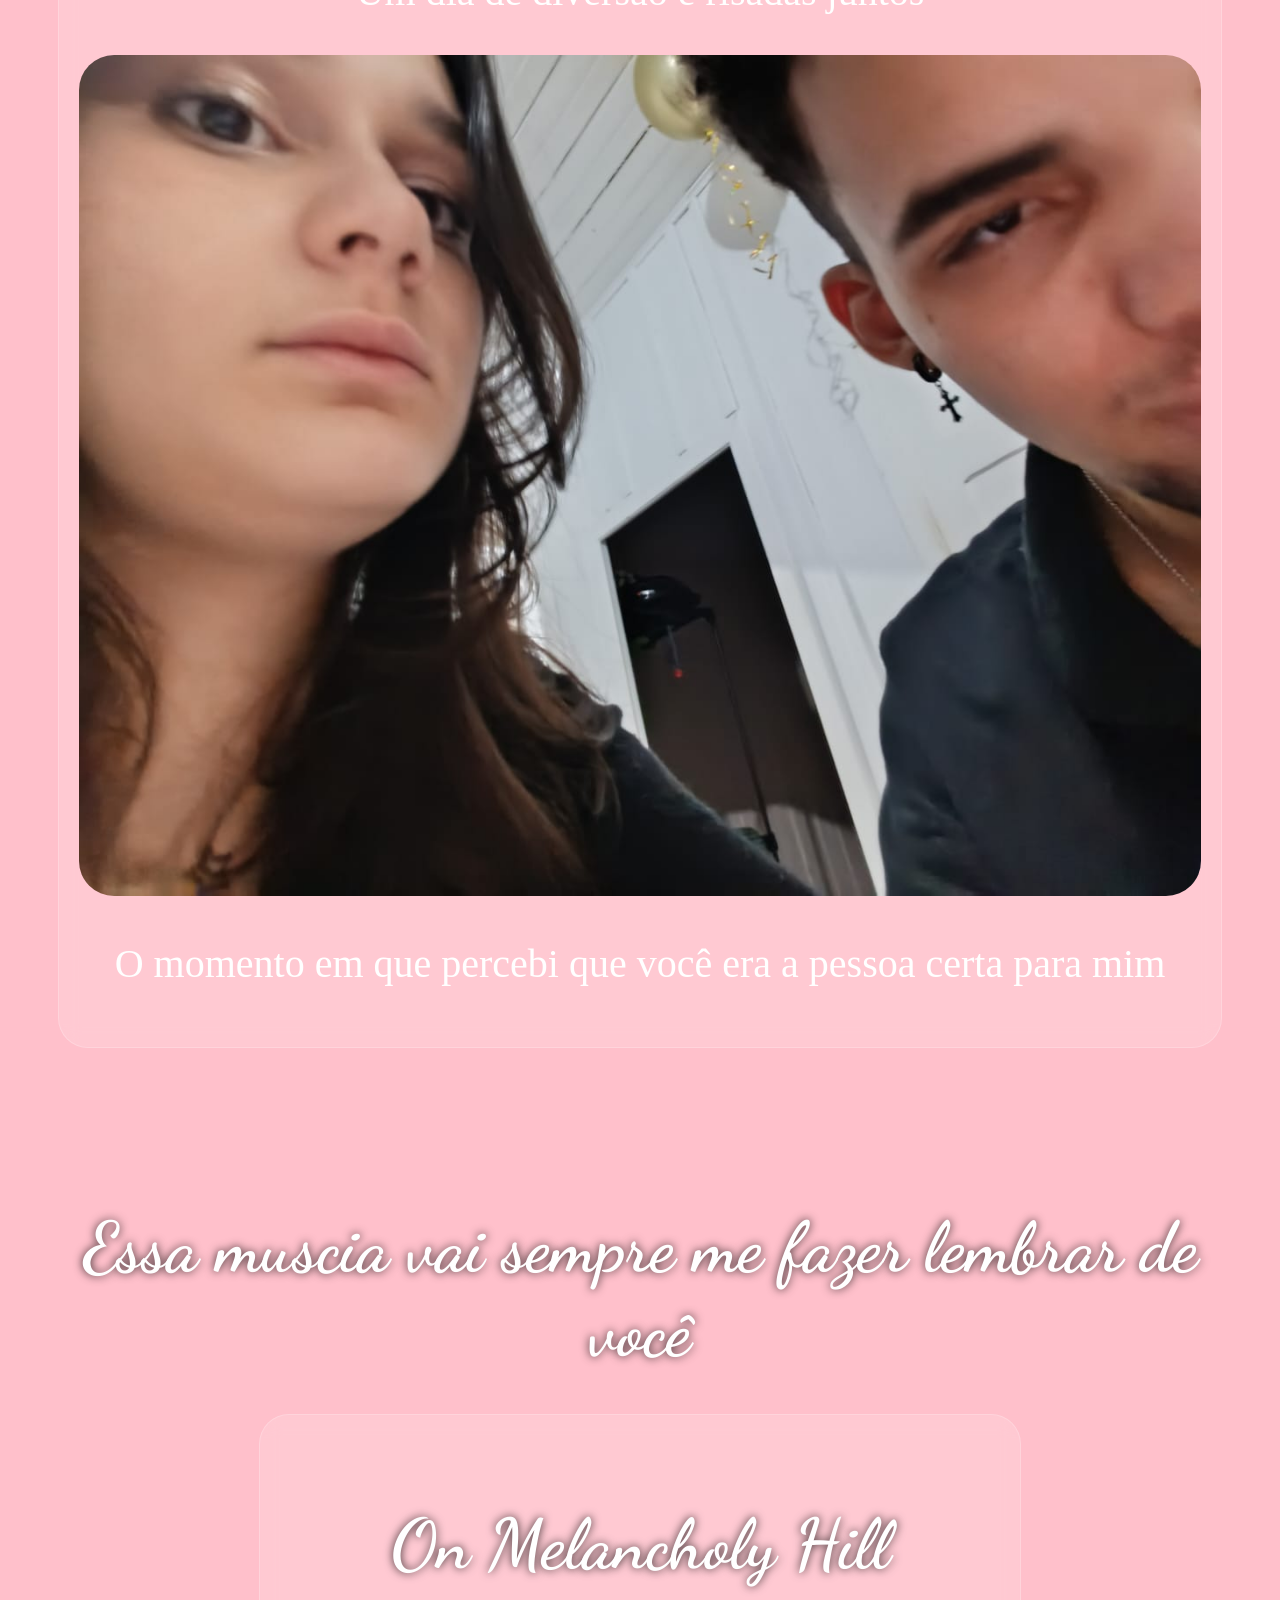
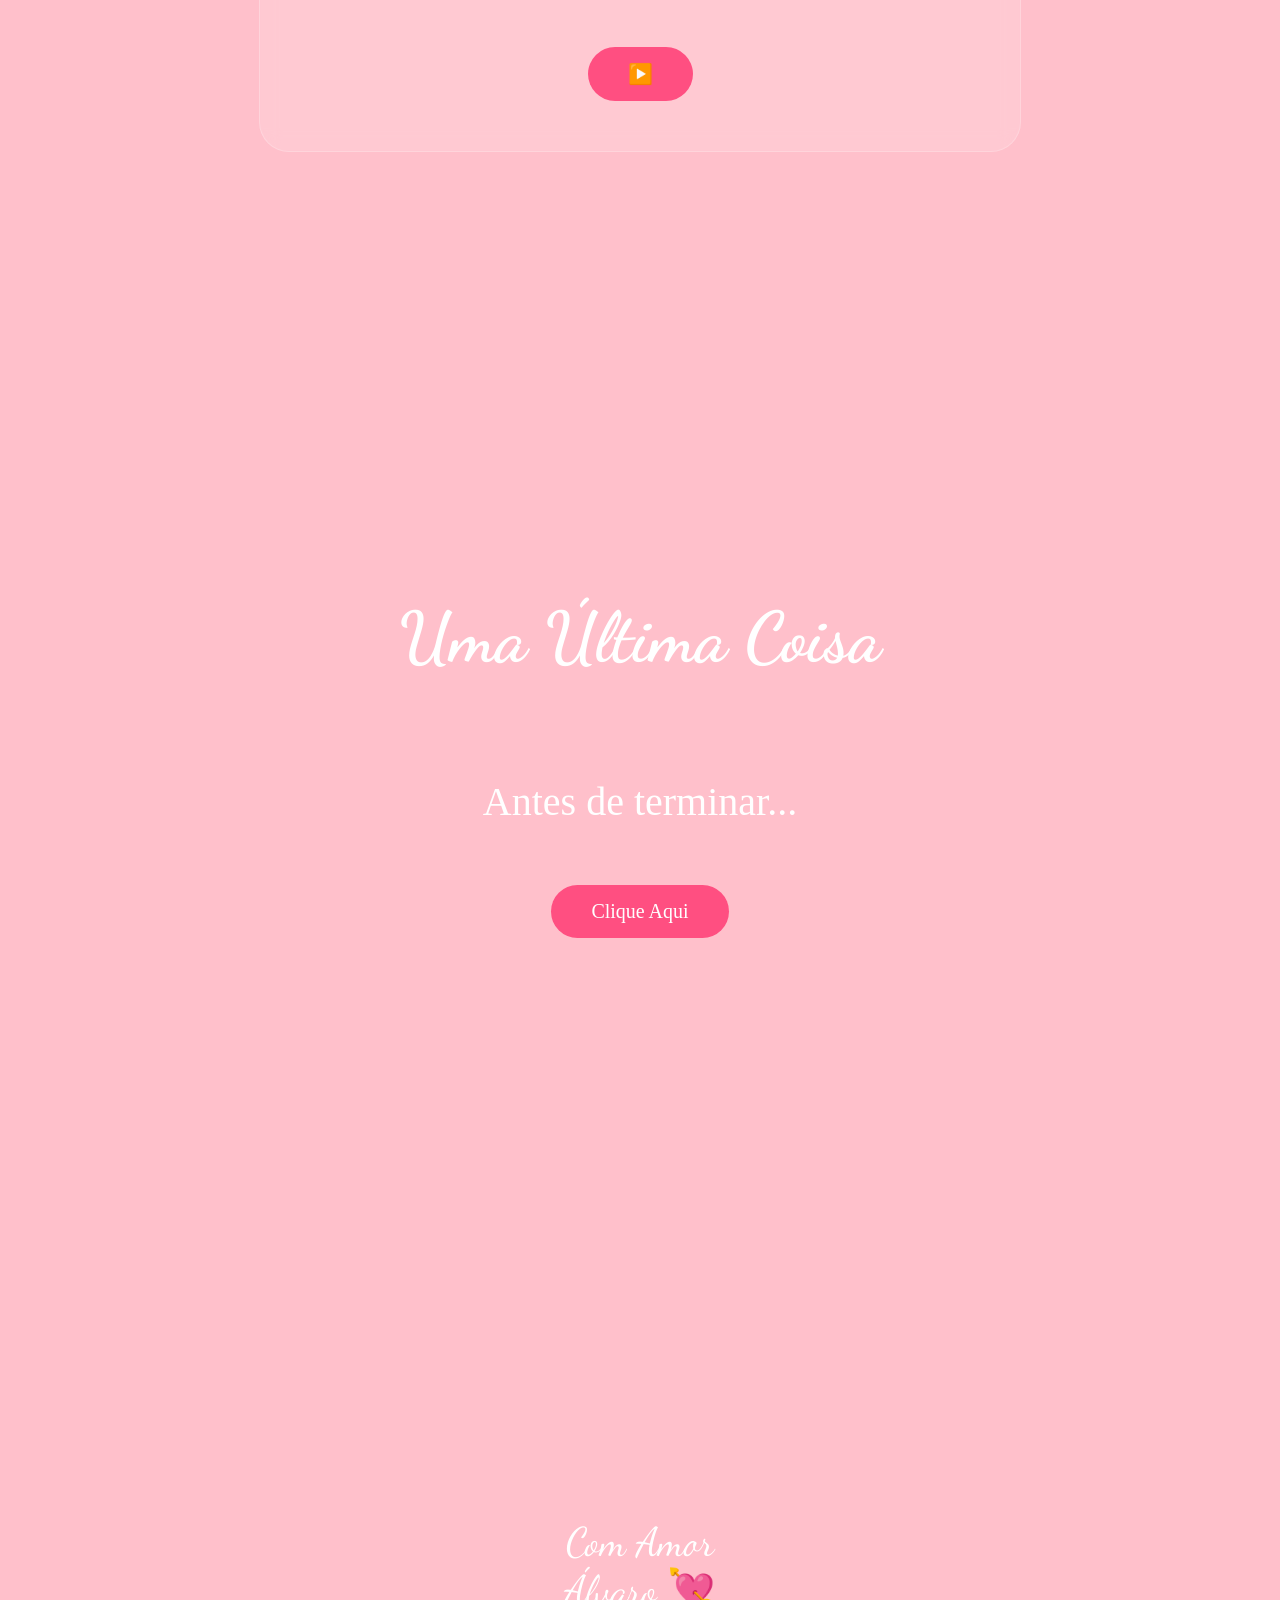
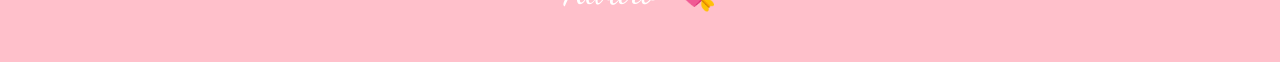
==== commit 3c0b8445: "corrige nomes das fotos" ====
--- a/index.html
+++ b/index.html
@@ -57,15 +57,15 @@
       <h1>Nossas Memórias</h1>
     <div class="foto">
         
-        <img src="Fotos/fotos (24).jpg" alt="Foto 1">
+        <img src="Fotos/Fotos (24).jpg" alt="Foto 1">
         <p>Nossa primeira vez na praia juntos</p>
-        <img src="Fotos/fotos (8).jpg" alt="Foto 2">
+        <img src="Fotos/Fotos (8).jpg" alt="Foto 2">
         <p>Nosso encontro no cinema assistindo FNAF</p>
-        <img src="Fotos/fotos (2).jpg" alt="Foto 3">
+        <img src="Fotos/Fotos (2).jpg" alt="Foto 3">
         <p>Um momento especial que guardamos com carinho minha Maglezinha</p>
-        <img src="Fotos/fotos (15).jpg" alt="Foto 4">
+        <img src="Fotos/Fotos (15).jpg" alt="Foto 4">
         <p>Um dia de diversão e risadas juntos</p>
-        <img src="Fotos/fotos (11).jpg" alt="Foto 5">
+        <img src="Fotos/Fotos (11).jpg" alt="Foto 5">
         <p>O momento em que percebi que você era a pessoa certa para mim</p>
     </div>
 </section>
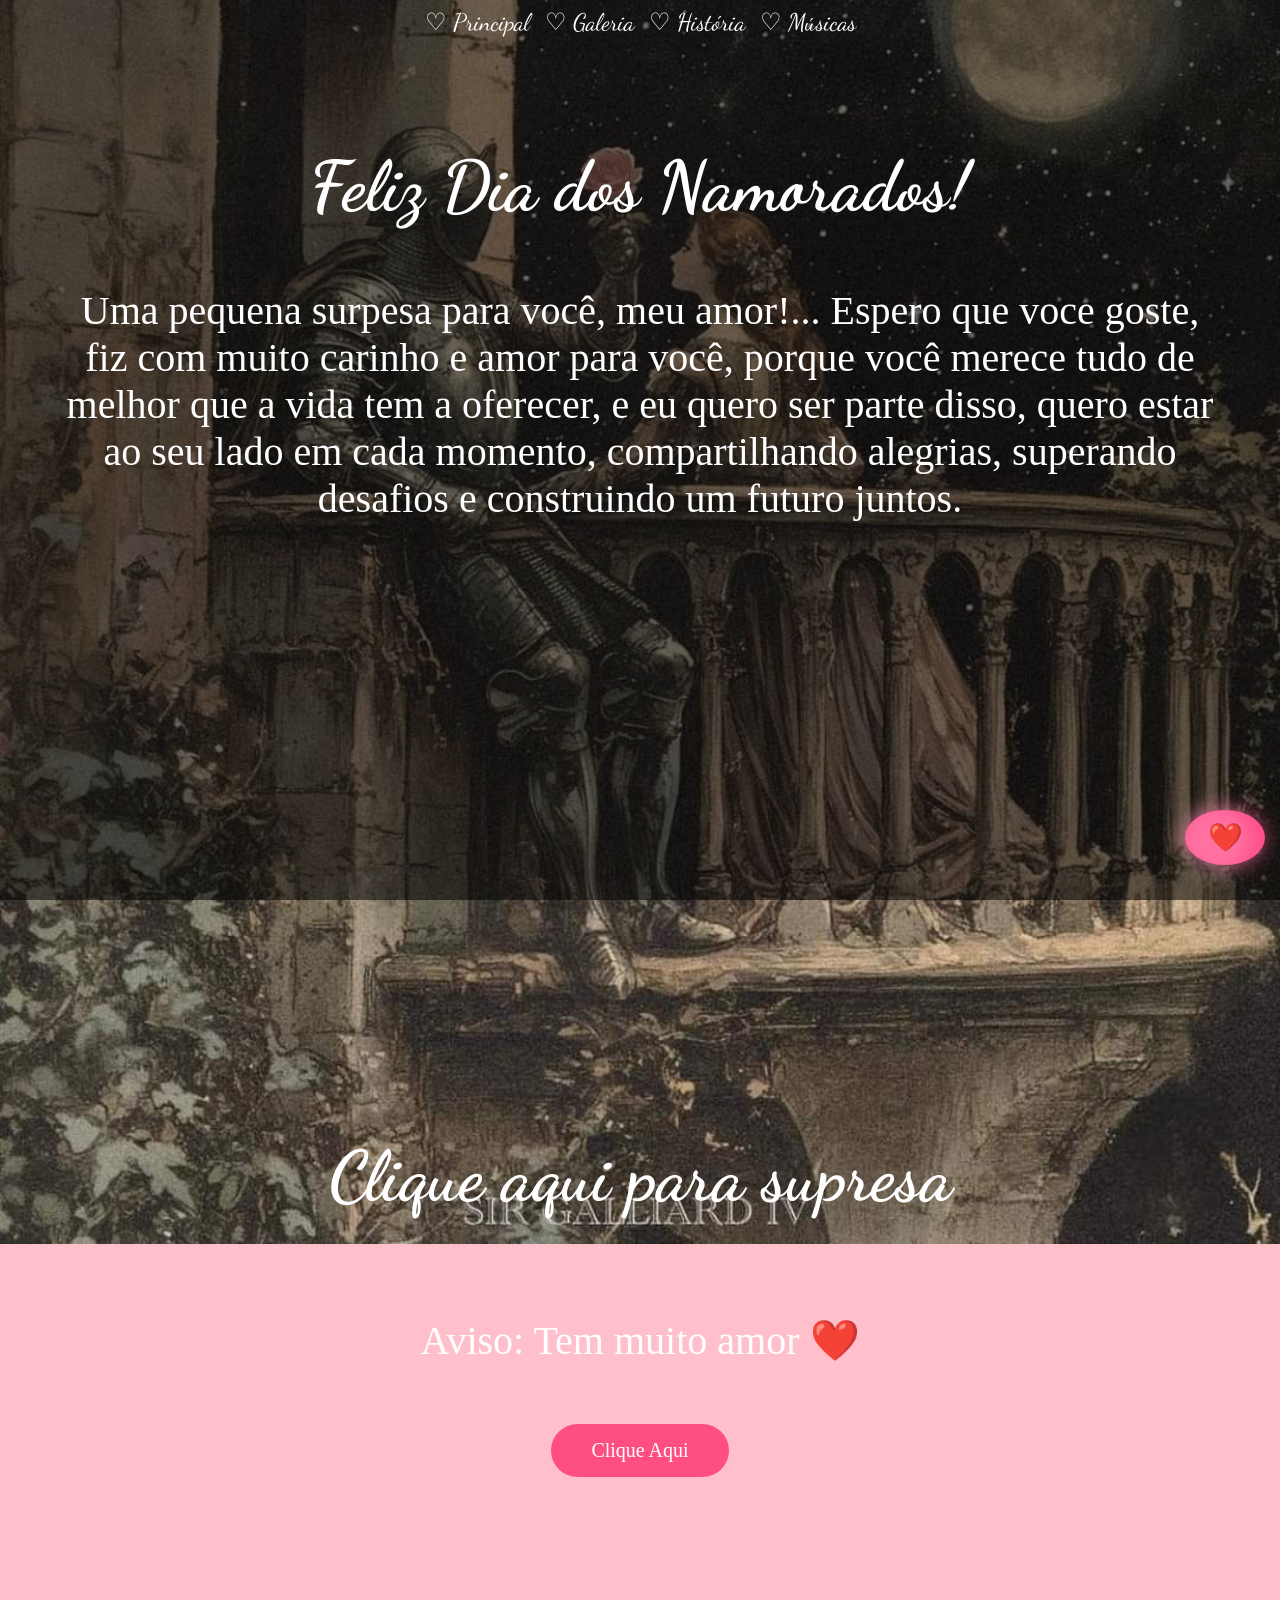
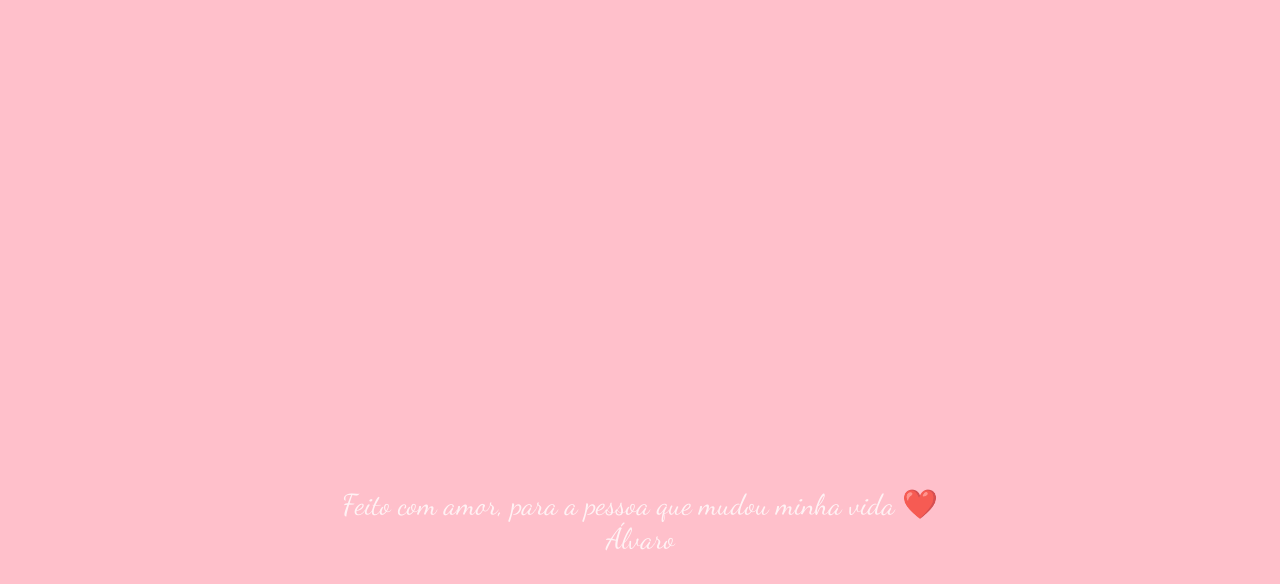
==== commit e0e420ac: "Add pag-foto-msc-correções" ====
--- a/index.html
+++ b/index.html
@@ -6,92 +6,44 @@
 
   <title>Dia dos Namorados</title>
   <link rel="stylesheet" href="style.css">
+  
   <link href="https://fonts.googleapis.com/css2?family=Dancing+Script:wght@400..700&display=swap" rel="stylesheet">
 </head>
 <body>
-  
-  <audio id="musicaPrincipal" loop> 
-  <source src="Musicas/Não Quero Dinheiro.mp3" type="audio/mpeg">
-</audio>
+  <script src="script.js"></script>
+
+  <header>
+  <nav>
+
+<a href="index.html">♡ Principal</a>
+
+<a href="galeria.html">♡ Galeria</a>
+
+<a href="weHistory.html">♡ História</a>
+
+<a href="musicas.html">♡ Músicas</a>
+
+</nav>
+  </header>
+
 <section id = "inicio">
   <h1>Feliz Dia dos Namorados!</h1>
   <p>Uma pequena surpesa para você, meu amor!... Espero que voce goste,
      fiz com muito carinho e amor para você, porque você merece tudo de melhor que a vida tem a oferecer,
      e eu quero ser parte disso, quero estar ao seu lado em cada momento, 
     compartilhando alegrias, superando desafios e construindo um futuro juntos.  </p>
-    <button onclick = "irHistoria()">Clique aqui para começar</button>
-
-</section>
-<section id="historia">
-  <div class="caixa-historia">
-    <h1>Nossa História ❤️</h1>
-    <h2>grande história começa de um jeito simples, e a nossa começou na escola.</h2> 
-
-<p>Entre aulas, corredores, conversas e olhares, fomos nos conhecendo aos poucos. Naquela época,<br><br>
-provavelmente nenhum de nós imaginava o quanto a vida do outro se tornaria importante.<br><br>
-O que começou como duas pessoas dividindo o mesmo ambiente acabou se transformando em algo muito maior.<br><br>
-No Dia dos Namorados, nossa história ganhou um novo capítulo. Foi nesse dia especial que decidimos começar a namorar, <br><br>
-transformando sentimentos em algo oficial e dando início a tudo o que vivemos juntos desde então.
-Pouco tempo depois vieram os primeiros momentos que guardamos com carinho.<br><br></p>
-<p>Nosso primeiro encontro foi no cinema, aquele tipo de momento simples que parece comum para quem vê de fora,<br><br>
-mas que para nós se tornou uma lembrança especial que carregamos até hoje.
-Também tivemos nossa primeira viagem juntos para a praia. Entre o som das ondas, os passeios e os momentos compartilhados,<br><br>
-criamos memórias que ficaram marcadas para sempre. Foi uma das primeiras vezes em que pudemos aproveitar apenas a companhia um do outro e perceber o quanto gostamos de estar juntos.
-Nem tudo foi fácil.</p><br><br>
-<p>Como toda história real, enfrentamos momentos difíceis. O mais doloroso foi quando nos separamos.<br><br>
-Foram dias complicados, cheios de sentimentos e dúvidas. Mas, mesmo depois de tudo, encontramos o caminho de volta um para o outro.<br><br>
-E foi justamente isso que nos mostrou a força do que construímos: mesmo quando a vida tentou nos afastar, nosso sentimento encontrou uma forma de nos reunir novamente.<br><br>
-Ao longo da nossa jornada, várias músicas fizeram parte da nossa história, mas uma delas sempre terá um significado especial:<br>
-"Não Quero Dinheiro", do Tim Maia. Porque, no fim das contas, ela representa exatamente o que sentimos: o que realmente importa nunca foram as coisas materiais, mas sim ter um ao outro.<br><br>
-Hoje, olhando para tudo o que já vivemos, percebemos que cada conversa, cada encontro, cada risada, cada desafio e cada reconciliação ajudaram a construir a nossa história.<br><br></p>
-<p>
-    E o melhor de tudo é que ela ainda está longe de terminar.<br><br>
-Nosso maior sonho é continuar escrevendo novos capítulos juntos, construindo um futuro lado a lado, compartilhando conquistas, enfrentando desafios e criando ainda mais memórias.<br><br>
-Porque, acima de tudo, o que mais queremos é continuar sendo nós.<br><br>
-</p>
-
-<h1>Com amor, hoje e sempre. ❤️</h1>
-</div>
-</section>
-<section id="galeria">
-      <h1>Nossas Memórias</h1>
-    <div class="foto">
-        
-        <img src="Fotos/Fotos (24).jpg" alt="Foto 1">
-        <p>Nossa primeira vez na praia juntos</p>
-        <img src="Fotos/Fotos (8).jpg" alt="Foto 2">
-        <p>Nosso encontro no cinema assistindo FNAF</p>
-        <img src="Fotos/Fotos (2).jpg" alt="Foto 3">
-        <p>Um momento especial que guardamos com carinho minha Maglezinha</p>
-        <img src="Fotos/Fotos (15).jpg" alt="Foto 4">
-        <p>Um dia de diversão e risadas juntos</p>
-        <img src="Fotos/Fotos (11).jpg" alt="Foto 5">
-        <p>O momento em que percebi que você era a pessoa certa para mim</p>
-    </div>
-</section>
-<section id="musicas">
-  <div class="musicas">
     
-<h2>Essa muscia vai sempre me fazer lembrar de você</h2>
-<div class="player">
-  <h2>On Melancholy Hill</h2>
-
-  <audio id = "musicaSecundaria">
-    <source src="Musicas/On Melancholy Hill .mp3" type = "audio/mpeg">
-  </audio>
-  <button onclick="playPause()"
-  id="btn">▶️</button>
 
   </div>
 </section>
 <section id = "surpresa">
-  <h1>Uma Última Coisa</h1>
-  <p>Antes de terminar...</p>
+  <h1>Clique aqui para supresa</h1>
+  <p>Aviso: Tem muito amor ❤️</p>
   <button onclick="MostrarCarta()">Clique Aqui
   </button>
   <div id="carta" style="display:none;">
     <div id="foto">
-      <img src="Fotos/fotos (20).jpg" alt="Foto Especial">
+      <img src="Fotos/Fotos (20).jpg" alt="Foto Especial">
     </div>
     <h2>Para o amor da minha vida ❤️</h2>
    <p id = "textoDigitando"></p>
@@ -100,10 +52,12 @@
 <button id = "voltarTopo" onclick="voltarAoTopo()">
   ❤️
 </button>
-<p class="assinatura">
-  Com Amor<br>
-  Álvaro 💘
-</p>
+<footer>
+    Feito com amor,
+para a pessoa que mudou minha vida ❤️<br>
+
+Álvaro
+</footer>
 
 
 
@@ -112,122 +66,5 @@
 
 
 
-
-
-
-
-
-
-
-
-
-
-
-
-
-
-
-
-
-
-
-
- <script>
-
-function playPause(){
-
-  const principal =
-        document.getElementById("musicaPrincipal");
-
-    const audio =
-        document.getElementById("musicaSecundaria");
-
-    const btn =
-        document.getElementById("btn");
-
-    if(audio.paused){
-      principal.pause();
-      audio.currentTime = 0;
-      audio.play();
-      btn.innerHTML = "⏸";
-    }
-
-    else{
-
-      audio.pause();
-      principal.play();
-      btn.innerHTML = "▶";
-
-    
-
-    }
-  }
-document
-.getElementById("musicaSecundaria")
-.addEventListener("ended", function(){
-
-    document
-    .getElementById("musicaPrincipal")
-    .play();
-
-    document
-    .getElementById("btn")
-    .innerHTML = "▶";
-
-});
-
-function MostrarCarta() {
- document.getElementById("carta").style.display ="block";
- escreverTexto()
-}
-function irHistoria() {
-  document.getElementById("historia").scrollIntoView({ behavior: 'smooth' });
-  document.getElementById('musicaPrincipal').play();
-}
-
-function voltarAoTopo()
-{
-  window.scrollTo({
-    top:0,
-    bahavior:"smooth"
-  });
-}
-
-const mensagem = `
-Eu te amo mais do que palavras podem expressar,
-
-e sou grato por cada momento que compartilhamos juntos.
-
-Você é a melhor coisa que já me aconteceu,
-
-e eu mal posso esperar para continuar construindo nossa história juntos.
-
-Feliz Dia dos Namorados, meu amor! ❤️
-
-E se eu pudesse escolher novamente,
-
-eu escolheria você todas as vezes. ❤️
-`;
-
-function escreverTexto()
-{
-  const texto = document.getElementById("textoDigitando");
-  texto.innerHTML = "";
-
-  let i = 0;
-  const efeito = setInterval(() =>
-  {
-    texto.innerHTML += mensagem.charAt(i);
-    i++
-    if(i >= mensagem.length)
-    {
-      clearInterval(efeito)
-    }
-  }, 70);
-}
-
-</script>
-
-
 </body>
 </html>
--- a/style.css
+++ b/style.css
@@ -1,7 +1,7 @@
 body
 {
     background-color: pink;
-    background-image: linear-gradient(rgba(0,0,0,0.55),rgba(0,0,0,0.55)), url("Fotos/fundo.jpg");
+    background-image: linear-gradient(rgba(0,0,0,0.55),rgba(0,0,0,0.55)), url("Fotos/Fundos/fundo.jpg");
     background-size:cover;
     background-position: center;
     background-repeat: no-repeat;
@@ -236,12 +236,36 @@
     z-index: -1;
 }
 
-.assinatura
-{
-    margin-top: 40px;
-    font-size: -32px;
+footer
+{
+    text-align: center;
+    padding: 20px;
+    margin-top: 50px;
+    color: white;
     font-family: 'Dancing Script', cursive;
-}
+    font-size: 1.8rem;
+    opacity: 0.8;
+}
+
+nav a
+{
+    color: white;
+    text-decoration: none;
+    font-size: 1.5rem;
+    font-family: 'Dancing Script', cursive;
+
+    animation: brilho 2s infinite;
+}
+header nav
+{
+    display: flex;
+    justify-items: center;
+    align-items: center;
+    gap: 15px ;
+
+    flex-wrap: wrap;
+}
+
 
 
 
@@ -295,5 +319,27 @@
     font-size: 22px;
     right: 10px;
     bottom: 10px;
- }   
+ }  
+ header nav
+ {
+    flex-direction: column;
+    gap: 10px;
+ } 
+ header nav button{
+    width: 220px;
+ }
+}
+@keyframes brilho {
+    0%{
+        text-shadow: 0 0 5px #ff69b4;
+    }
+50%{
+        text-shadow:
+        0 0 10px #ff69b4,
+        0 0 20px #ff69b4;
+    }
+
+    100%{
+        text-shadow: 0 0 5px #ff69b4;
+    }
 }
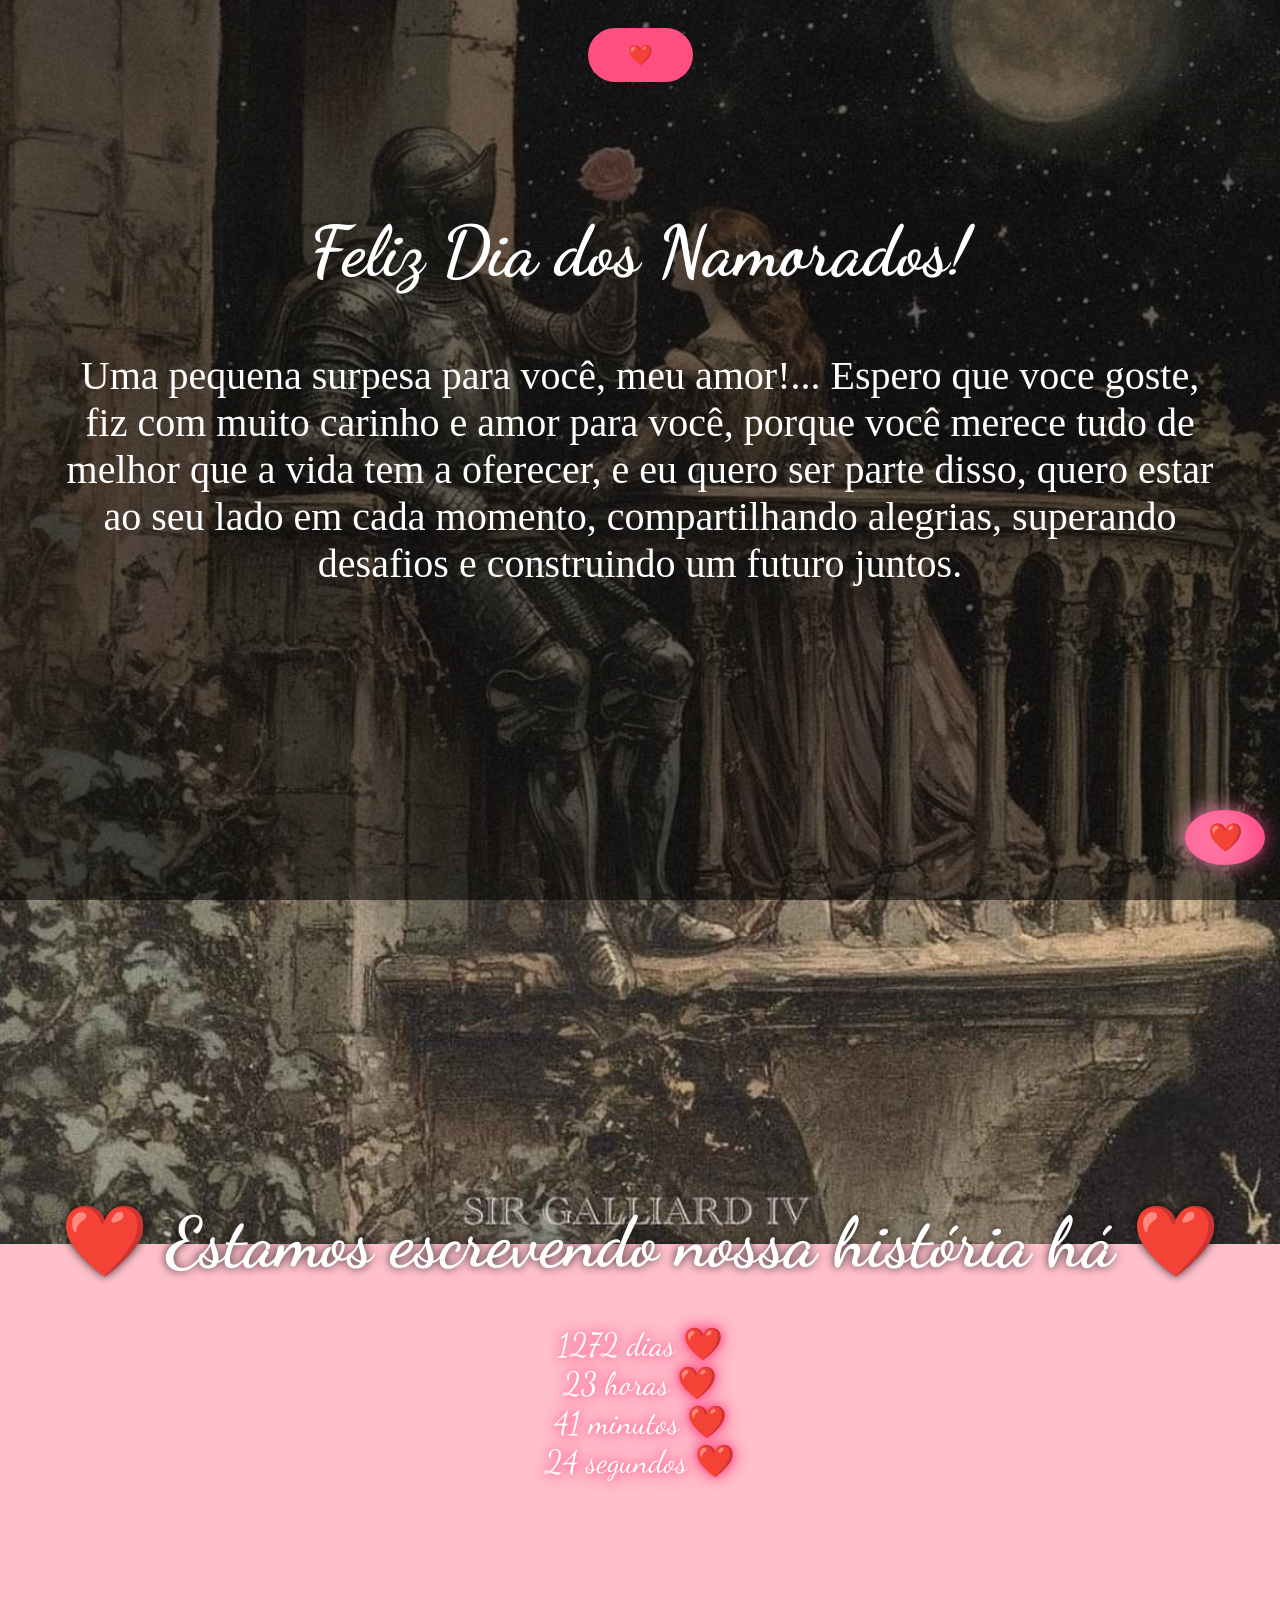
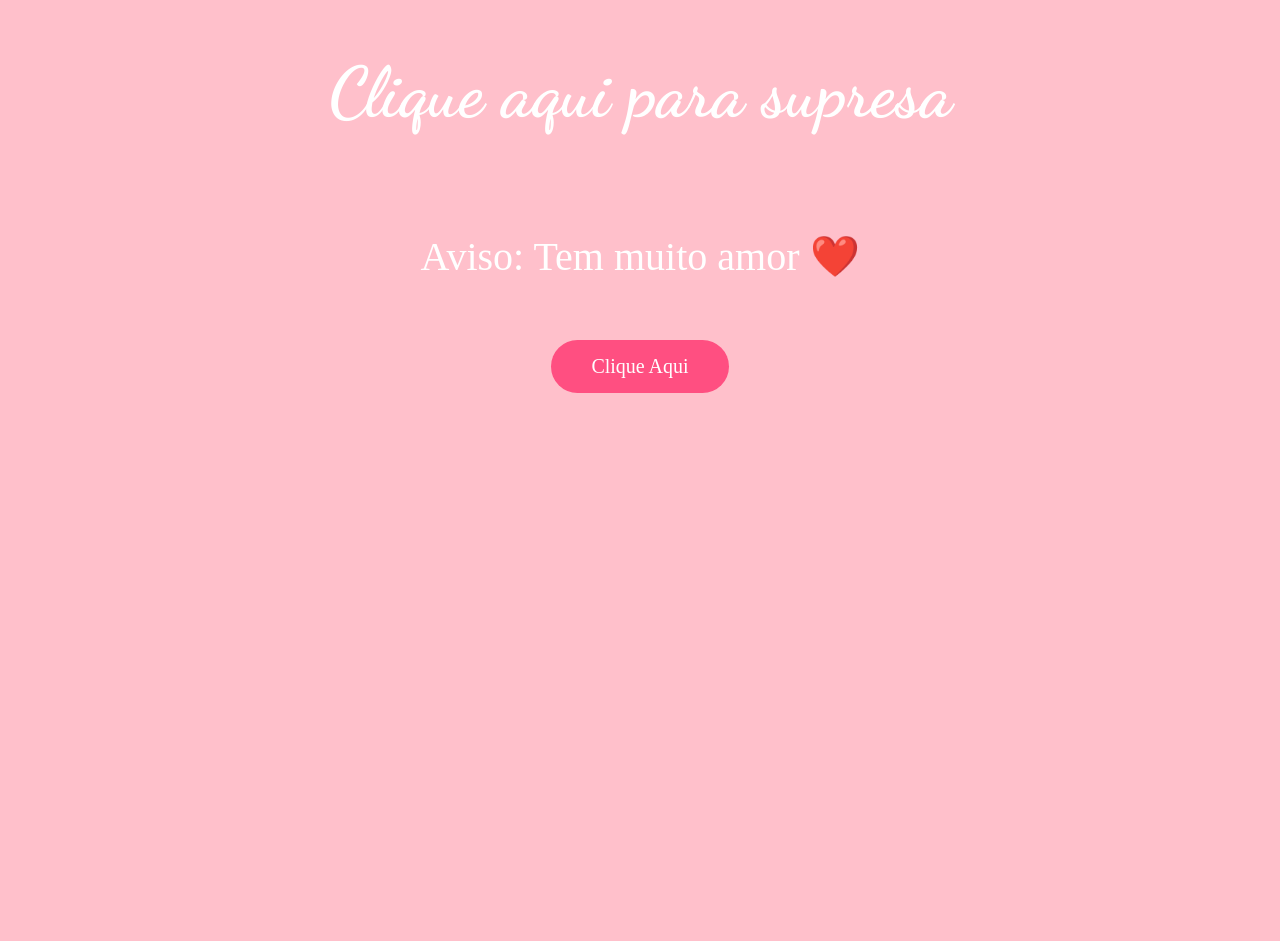
==== commit 60107e19: "Adicao_de_relogio_ e_menu" ====
--- a/index.html
+++ b/index.html
@@ -10,10 +10,12 @@
   <link href="https://fonts.googleapis.com/css2?family=Dancing+Script:wght@400..700&display=swap" rel="stylesheet">
 </head>
 <body>
-  <script src="script.js"></script>
-
+ <script src= "script.js"></script>
   <header>
-  <nav>
+    <button id ="menubtn" onclick="abrirMenu()">
+    ❤️
+    </button>
+  <nav id = "menu">
 
 <a href="index.html">♡ Principal</a>
 
@@ -22,6 +24,7 @@
 <a href="weHistory.html">♡ História</a>
 
 <a href="musicas.html">♡ Músicas</a>
+
 
 </nav>
   </header>
@@ -36,6 +39,15 @@
 
   </div>
 </section>
+
+
+<div class="contador">
+ <h2>❤️ Estamos escrevendo nossa história há ❤️</h2>
+
+<p id="tempoJuntos"></p>
+</div>
+
+
 <section id = "surpresa">
   <h1>Clique aqui para supresa</h1>
   <p>Aviso: Tem muito amor ❤️</p>
@@ -52,12 +64,7 @@
 <button id = "voltarTopo" onclick="voltarAoTopo()">
   ❤️
 </button>
-<footer>
-    Feito com amor,
-para a pessoa que mudou minha vida ❤️<br>
 
-Álvaro
-</footer>
 
 
 
--- a/style.css
+++ b/style.css
@@ -267,21 +267,176 @@
 }
 
 
-
-
-
-
-
-
-
-
-
-
-
-
-
-
-
+.contador
+{
+    text-align: center;
+    margin: 40px auto;
+}
+
+#tempoJuntos
+{
+    font-family: 'Dancing Script', cursive;
+    font-size: 2rem;
+    color: white;
+
+    text-shadow:
+    0 0 10px #ff4d88,
+    0 0 20px #ff4d88;
+
+    animation: batimento 1.5s  infinite;
+}
+#menu{
+
+    display:none;
+
+    flex-direction:column;
+
+    gap:15px;
+
+    text-align:center;
+
+    margin-top:15px;
+}
+#menuBtn{
+
+    background:none;
+
+    border:none;
+
+    color:white;
+
+    font-size:2rem;
+
+    cursor:pointer;
+
+    font-family:'Dancing Script', cursive;
+}
+#menu a{
+
+    text-decoration:none;
+
+    color:white;
+
+    font-size:1.5rem;
+
+    font-family:'Dancing Script', cursive;
+
+    transition:0.3s;
+}
+#menu a:hover{
+
+    transform:scale(1.1);
+
+    text-shadow:
+    0 0 10px hotpink,
+    0 0 20px hotpink;
+}
+
+
+
+
+
+
+
+
+
+
+
+
+
+
+
+
+
+
+
+
+
+
+
+
+
+
+
+
+
+
+
+
+
+
+
+
+
+
+
+
+
+@keyframes brilho {
+    0%{
+        text-shadow: 0 0 5px #ff69b4;
+    }
+50%{
+        text-shadow:
+        0 0 10px #ff69b4,
+        0 0 20px #ff69b4;
+    }
+
+    100%{
+        text-shadow: 0 0 5px #ff69b4;
+    }
+}
+
+@keyframes batimento{
+
+    0%{
+        transform: scale(1);
+    }
+
+    20%{
+        transform: scale(1.08);
+    }
+
+    40%{
+        transform: scale(1);
+    }
+
+    60%{
+        transform: scale(1.08);
+    }
+
+    100%{
+        transform: scale(1);
+    }
+}
+@keyframes flutuar
+{
+0%
+{
+    transform:translateY(0px);
+}    
+50%
+{
+transform:translateY(-8px) ;
+}
+100%
+{
+    transform: translateY(0px);
+}
+}
+@keyframes pulse 
+{
+    0%
+    {
+        transform: scale(1);
+        opacity: 0.7;
+    }
+    100%
+    {
+        transform: scale(1.6);
+        opacity: 0;
+    }
+}
 @keyframes flutuar
 {
 0%
@@ -328,18 +483,4 @@
  header nav button{
     width: 220px;
  }
-}
-@keyframes brilho {
-    0%{
-        text-shadow: 0 0 5px #ff69b4;
-    }
-50%{
-        text-shadow:
-        0 0 10px #ff69b4,
-        0 0 20px #ff69b4;
-    }
-
-    100%{
-        text-shadow: 0 0 5px #ff69b4;
-    }
 }
